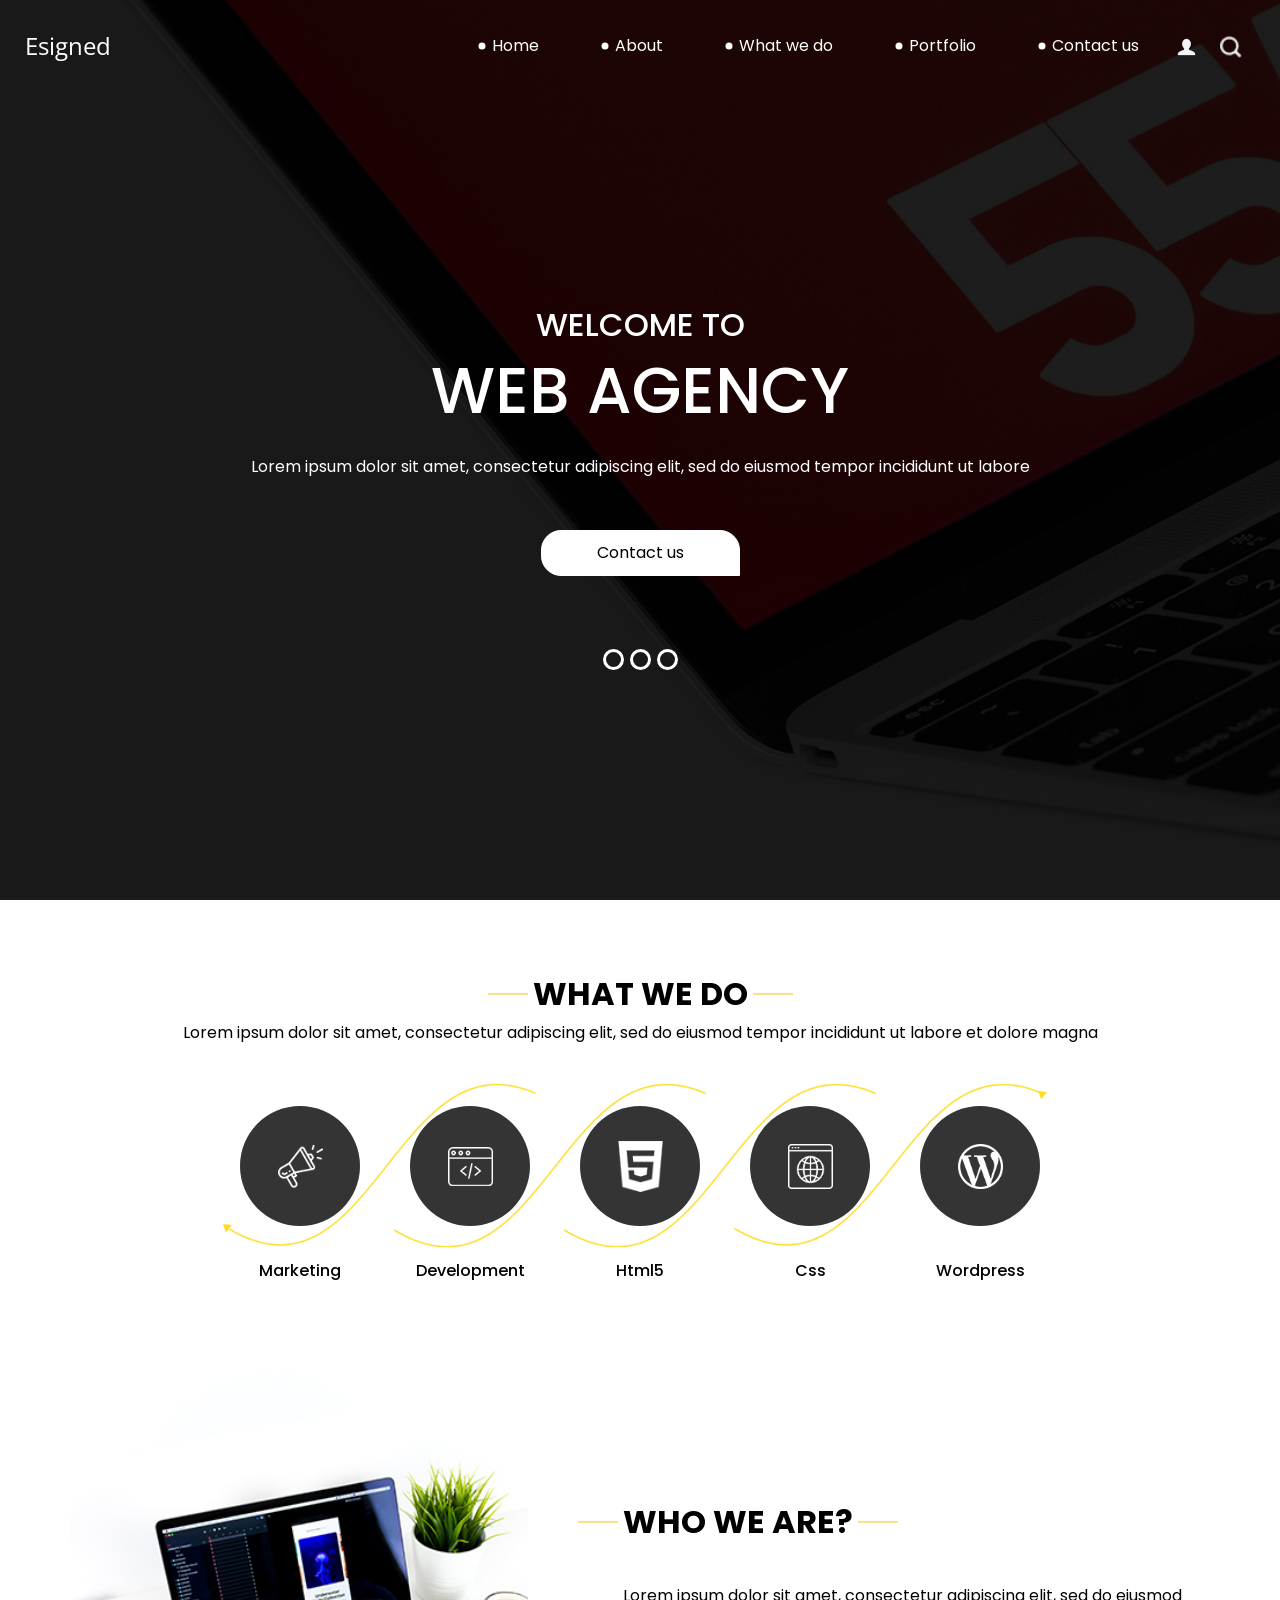
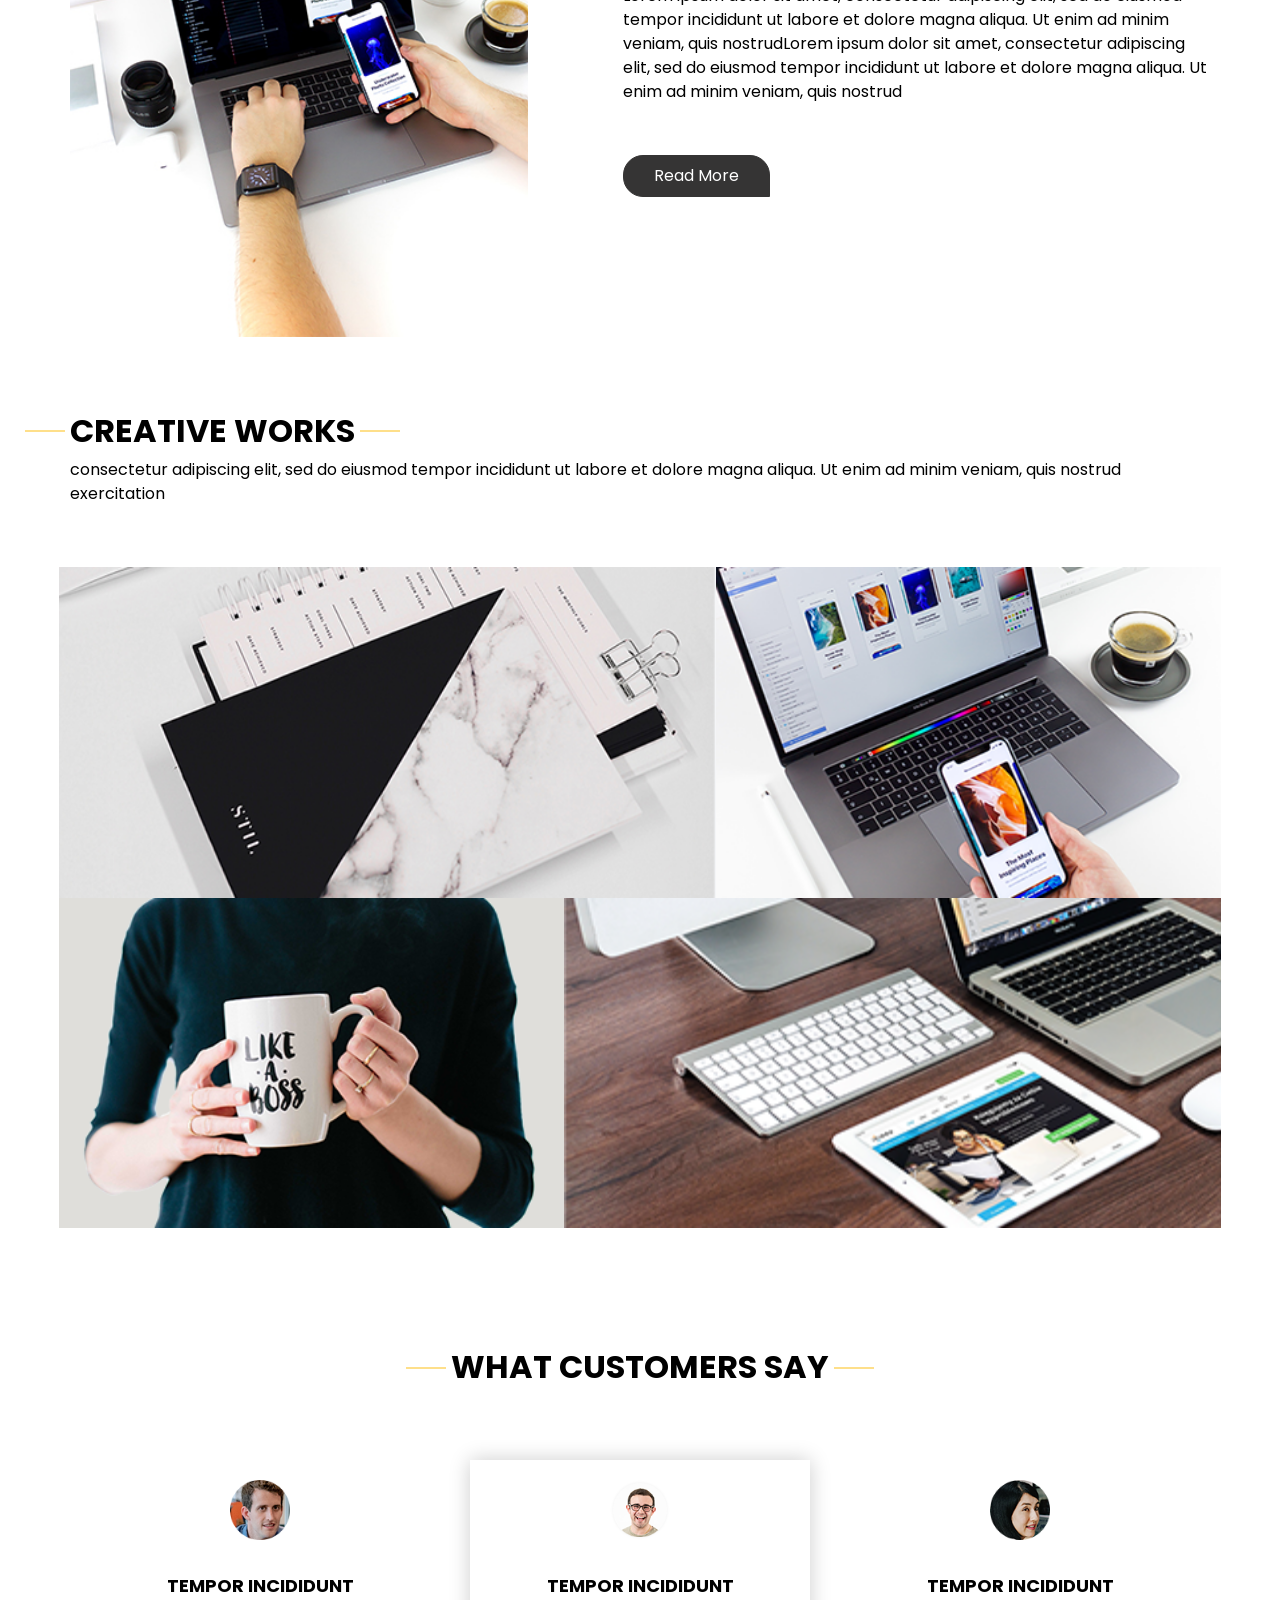
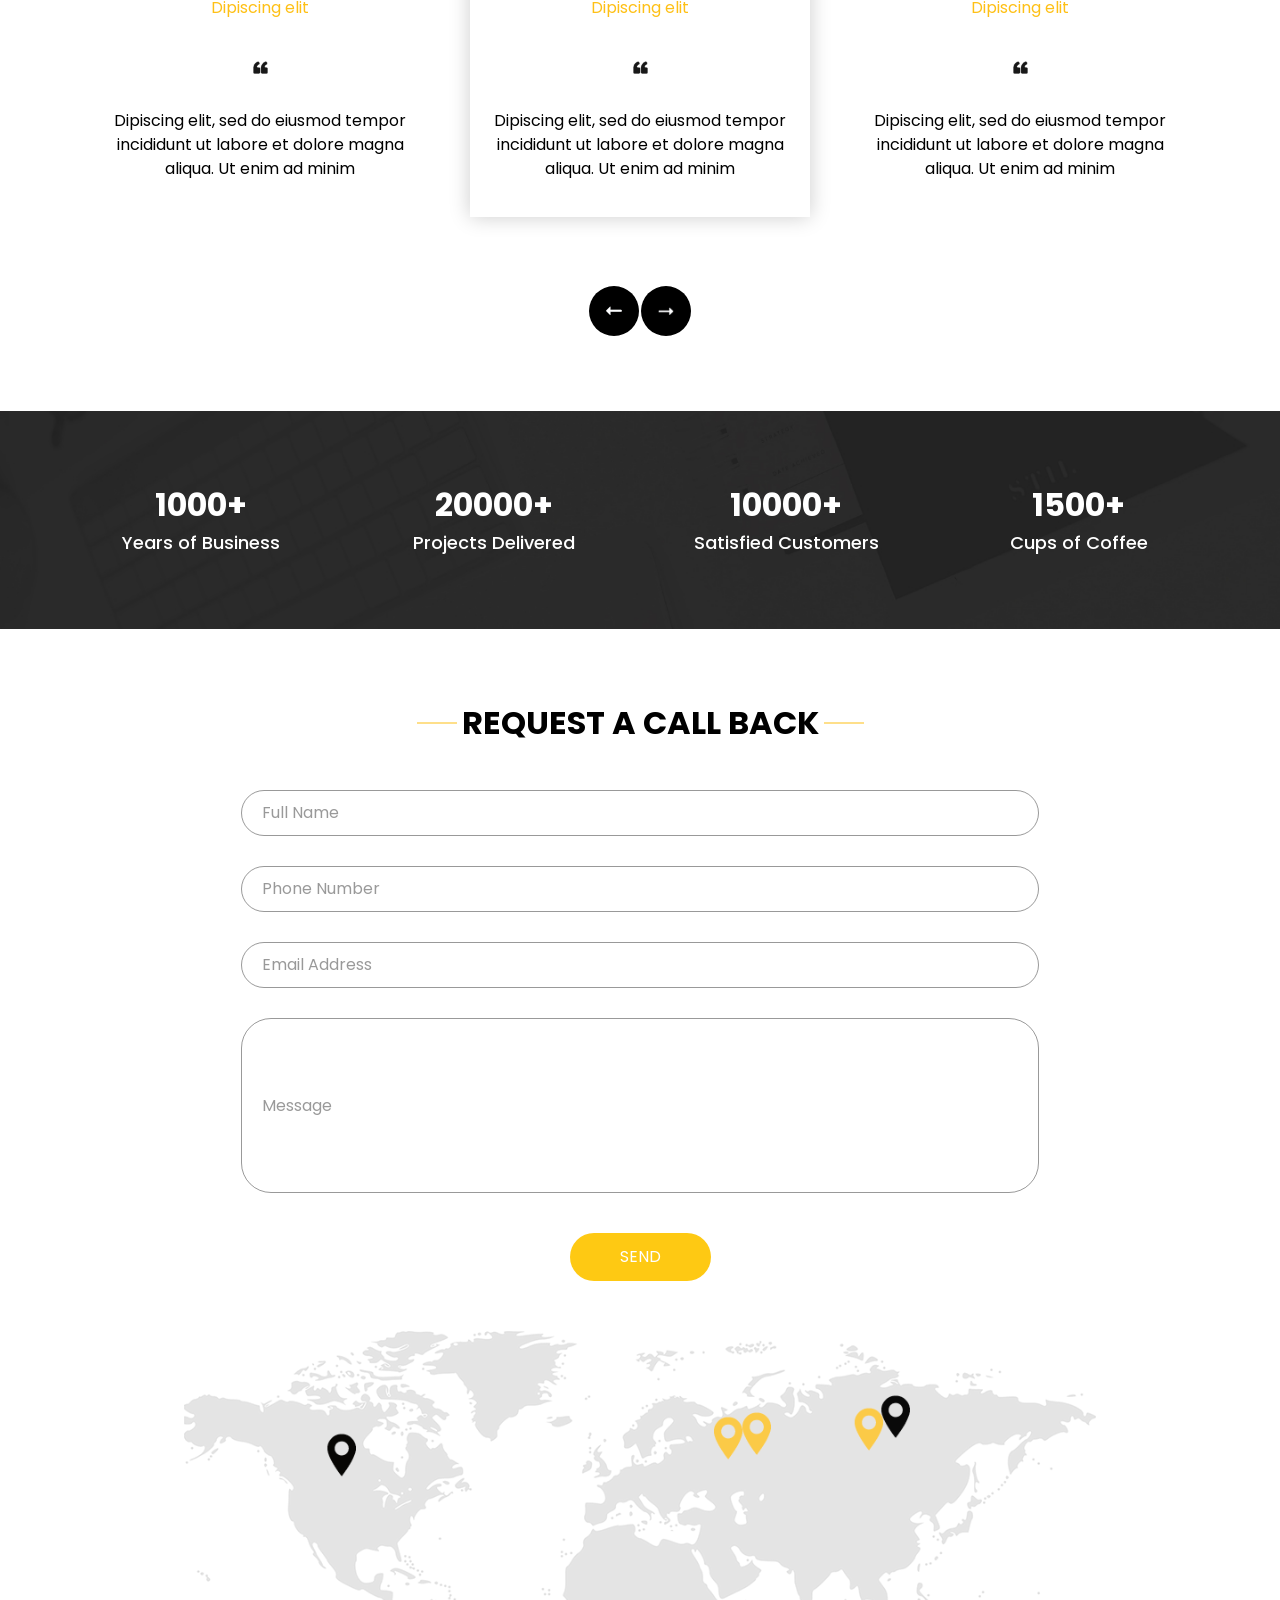
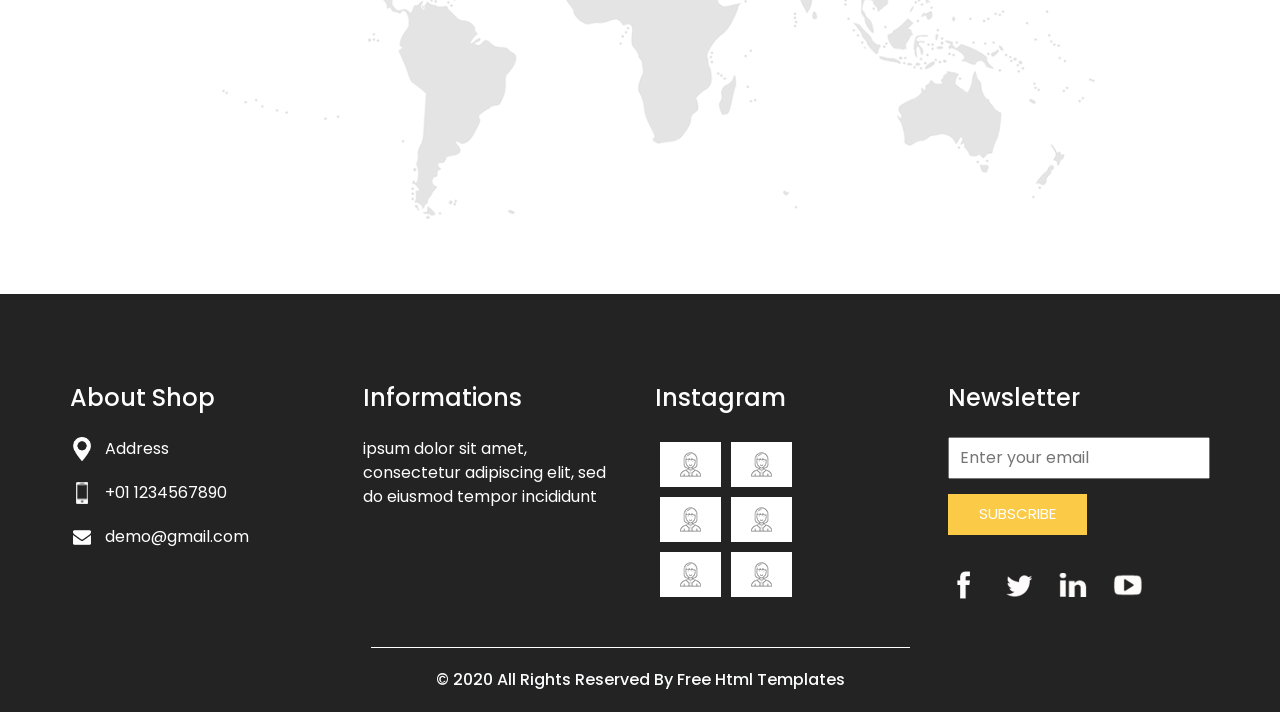
==== index.html @ 93eaf8ff "first commit" ====
<!DOCTYPE html>
<html>

<head>
  <!-- Basic -->
  <meta charset="utf-8" />
  <meta http-equiv="X-UA-Compatible" content="IE=edge" />
  <!-- Mobile Metas -->
  <meta name="viewport" content="width=device-width, initial-scale=1, shrink-to-fit=no" />
  <!-- Site Metas -->
  <meta name="keywords" content="" />
  <meta name="description" content="" />
  <meta name="author" content="" />

  <title>Esigned</title>

  <!-- slider stylesheet -->
  <!-- slider stylesheet -->
  <link rel="stylesheet" type="text/css" href="https://cdnjs.cloudflare.com/ajax/libs/OwlCarousel2/2.3.4/assets/owl.carousel.min.css" />

  <!-- bootstrap core css -->
  <link rel="stylesheet" type="text/css" href="css/bootstrap.css" />

  <!-- fonts style -->
  <link href="https://fonts.googleapis.com/css?family=Open+Sans:400,700|Poppins:400,700&display=swap" rel="stylesheet">
  <!-- Custom styles for this template -->
  <link href="css/style.css" rel="stylesheet" />
  <!-- responsive style -->
  <link href="css/responsive.css" rel="stylesheet" />
</head>

<body>
  <div class="hero_area">
    <!-- header section strats -->
    <header class="header_section">
      <div class="container-fluid">
        <nav class="navbar navbar-expand-lg custom_nav-container pt-3">
          <a class="navbar-brand" href="index.html">
            <span>
              Esigned
            </span>
          </a>
          <button class="navbar-toggler" type="button" data-toggle="collapse" data-target="#navbarSupportedContent" aria-controls="navbarSupportedContent" aria-expanded="false" aria-label="Toggle navigation">
            <span class="navbar-toggler-icon"></span>
          </button>

          <div class="collapse navbar-collapse" id="navbarSupportedContent">
            <div class="d-flex ml-auto flex-column flex-lg-row align-items-center">
              <ul class="navbar-nav  ">
                <li class="nav-item active">
                  <a class="nav-link" href="index.html">Home <span class="sr-only">(current)</span></a>
                </li>
                <li class="nav-item">
                  <a class="nav-link" href="about.html"> About </a>
                </li>
                <li class="nav-item">
                  <a class="nav-link" href="do.html"> What we do </a>
                </li>
                <li class="nav-item">
                  <a class="nav-link" href="portfolio.html"> Portfolio </a>
                </li>
                <li class="nav-item">
                  <a class="nav-link" href="contact.html">Contact us</a>
                </li>
              </ul>
              <div class="user_option">
                <a href="">
                  <img src="images/user.png" alt="">
                </a>
                <form class="form-inline my-2 my-lg-0 ml-0 ml-lg-4 mb-3 mb-lg-0">
                  <button class="btn  my-2 my-sm-0 nav_search-btn" type="submit"></button>
                </form>
              </div>
            </div>
          </div>
        </nav>
      </div>
    </header>
    <!-- end header section -->
    <!-- slider section -->
    <section class=" slider_section position-relative">
      <div class="container">
        <div id="carouselExampleIndicators" class="carousel slide" data-ride="carousel">
          <ol class="carousel-indicators">
            <li data-target="#carouselExampleIndicators" data-slide-to="0" class="active"></li>
            <li data-target="#carouselExampleIndicators" data-slide-to="1"></li>
            <li data-target="#carouselExampleIndicators" data-slide-to="2"></li>
          </ol>
          <div class="carousel-inner">
            <div class="carousel-item active">
              <div class="row">
                <div class="col">
                  <div class="detail-box">
                    <div>
                      <h2>
                        welcome to

                      </h2>
                      <h1>
                        web agency
                      </h1>
                      <p>
                        Lorem ipsum dolor sit amet, consectetur adipiscing elit, sed do eiusmod tempor incididunt ut
                        labore
                      </p>
                      <div class="">
                        <a href="">
                          Contact us
                        </a>
                      </div>
                    </div>
                  </div>
                </div>
              </div>
            </div>
            <div class="carousel-item">
              <div class="row">
                <div class="col">
                  <div class="detail-box">
                    <div>
                      <h2>
                        welcome to

                      </h2>
                      <h1>
                        web agency
                      </h1>
                      <p>
                        Lorem ipsum dolor sit amet, consectetur adipiscing elit, sed do eiusmod tempor incididunt ut
                        labore
                      </p>
                      <div class="">
                        <a href="">
                          Contact us
                        </a>
                      </div>
                    </div>
                  </div>
                </div>
              </div>
            </div>
            <div class="carousel-item">
              <div class="row">
                <div class="col">
                  <div class="detail-box">
                    <div>
                      <h2>
                        welcome to

                      </h2>
                      <h1>
                        web agency
                      </h1>
                      <p>
                        Lorem ipsum dolor sit amet, consectetur adipiscing elit, sed do eiusmod tempor incididunt ut
                        labore
                      </p>
                      <div class="">
                        <a href="">
                          Contact us
                        </a>
                      </div>
                    </div>
                  </div>
                </div>
              </div>
            </div>
          </div>
        </div>

      </div>
    </section>
    <!-- end slider section -->
  </div>

  <!-- do section -->

  <section class="do_section layout_padding">
    <div class="container">
      <div class="heading_container">
        <h2>
          What we do
        </h2>
        <p>
          Lorem ipsum dolor sit amet, consectetur adipiscing elit, sed do eiusmod tempor incididunt ut labore et dolore
          magna
        </p>
      </div>
      <div class="do_container">
        <div class="box arrow-start arrow_bg">
          <div class="img-box">
            <img src="images/d-1.png" alt="">
          </div>
          <div class="detail-box">
            <h6>
              Marketing
            </h6>
          </div>
        </div>
        <div class="box arrow-middle arrow_bg">
          <div class="img-box">
            <img src="images/d-2.png" alt="">
          </div>
          <div class="detail-box">
            <h6>
              Development
            </h6>
          </div>
        </div>
        <div class="box arrow-middle arrow_bg">
          <div class="img-box">
            <img src="images/d-3.png" alt="">
          </div>
          <div class="detail-box">
            <h6>
              Html5
            </h6>
          </div>
        </div>
        <div class="box arrow-end arrow_bg">
          <div class="img-box">
            <img src="images/d-4.png" alt="">
          </div>
          <div class="detail-box">
            <h6>
              Css
            </h6>
          </div>
        </div>
        <div class="box ">
          <div class="img-box">
            <img src="images/d-5.png" alt="">
          </div>
          <div class="detail-box">
            <h6>
              Wordpress
            </h6>
          </div>
        </div>
      </div>
    </div>
  </section>

  <!-- end do section -->

  <!-- who section -->

  <section class="who_section ">
    <div class="container">
      <div class="row">
        <div class="col-md-5">
          <div class="img-box">
            <img src="images/who-img.jpg" alt="">
          </div>
        </div>
        <div class="col-md-7">
          <div class="detail-box">
            <div class="heading_container">
              <h2>
                WHO WE ARE?
              </h2>
            </div>
            <p>
              Lorem ipsum dolor sit amet, consectetur adipiscing elit, sed do eiusmod tempor incididunt ut labore et
              dolore magna aliqua. Ut enim ad minim veniam, quis nostrudLorem ipsum dolor sit amet, consectetur
              adipiscing elit, sed do eiusmod tempor incididunt ut labore et dolore magna aliqua. Ut enim ad minim
              veniam, quis nostrud
            </p>
            <div>
              <a href="">
                Read More
              </a>
            </div>
          </div>
        </div>
      </div>
    </div>
  </section>

  <!-- end who section -->


  <!-- work section -->
  <section class="work_section layout_padding">
    <div class="container">
      <div class="heading_container">
        <h2>
          CREATIVE WORKS
        </h2>
        <p>
          consectetur adipiscing elit, sed do eiusmod tempor incididunt ut labore et dolore magna aliqua. Ut enim ad
          minim veniam, quis nostrud exercitation
        </p>
      </div>
      <div class="work_container layout_padding2">
        <div class="box b-1">
          <img src="images/w-1.png" alt="">
        </div>
        <div class="box b-2">
          <img src="images/w-2.png" alt="">

        </div>
        <div class="box b-3">
          <img src="images/w-3.png" alt="">

        </div>
        <div class="box b-4">
          <img src="images/w-4.png" alt="">

        </div>
      </div>
    </div>
  </section>

  <!-- end work section -->

  <!-- client section -->
  <section class="client_section">
    <div class="container">
      <div class="heading_container">
        <h2>
          WHAT CUSTOMERS SAY
        </h2>
      </div>
      <div class="carousel-wrap ">
        <div class="owl-carousel">
          <div class="item">
            <div class="box">
              <div class="img-box">
                <img src="images/c-1.png" alt="">
              </div>
              <div class="detail-box">
                <h5>
                  Tempor incididunt <br>
                  <span>
                    Dipiscing elit
                  </span>
                </h5>
                <img src="images/quote.png" alt="">
                <p>
                  Dipiscing elit, sed do eiusmod tempor incididunt ut labore et dolore magna aliqua. Ut enim ad minim
                </p>
              </div>
            </div>
          </div>
          <div class="item">
            <div class="box">
              <div class="img-box">
                <img src="images/c-2.png" alt="">
              </div>
              <div class="detail-box">
                <h5>
                  Tempor incididunt <br>
                  <span>
                    Dipiscing elit
                  </span>
                </h5>
                <img src="images/quote.png" alt="">
                <p>
                  Dipiscing elit, sed do eiusmod tempor incididunt ut labore et dolore magna aliqua. Ut enim ad minim
                </p>
              </div>
            </div>
          </div>
          <div class="item">
            <div class="box">
              <div class="img-box">
                <img src="images/c-3.png" alt="">
              </div>
              <div class="detail-box">
                <h5>
                  Tempor incididunt <br>
                  <span>
                    Dipiscing elit
                  </span>
                </h5>
                <img src="images/quote.png" alt="">
                <p>
                  Dipiscing elit, sed do eiusmod tempor incididunt ut labore et dolore magna aliqua. Ut enim ad minim
                </p>
              </div>
            </div>
          </div>
        </div>
      </div>
    </div>
  </section>

  <!-- end client section -->

  <!-- target section -->
  <section class="target_section layout_padding2">
    <div class="container">
      <div class="row">
        <div class="col-md-3 col-sm-6">
          <div class="detail-box">
            <h2>
              1000+
            </h2>
            <h5>
              Years of Business
            </h5>
          </div>
        </div>
        <div class="col-md-3 col-sm-6">
          <div class="detail-box">
            <h2>
              20000+
            </h2>
            <h5>
              Projects Delivered
            </h5>
          </div>
        </div>
        <div class="col-md-3 col-sm-6">
          <div class="detail-box">
            <h2>
              10000+
            </h2>
            <h5>
              Satisfied Customers
            </h5>
          </div>
        </div>
        <div class="col-md-3 col-sm-6">
          <div class="detail-box">
            <h2>
              1500+
            </h2>
            <h5>
              Cups of Coffee
            </h5>
          </div>
        </div>
      </div>
    </div>
  </section>

  <!-- end target section -->


  <!-- contact section -->

  <section class="contact_section layout_padding">
    <div class="container">

      <div class="heading_container">
        <h2>
          Request A Call Back
        </h2>
      </div>
      <div class="">
        <div class="">
          <div class="row">
            <div class="col-md-9 mx-auto">
              <div class="contact-form">
                <form action="">
                  <div>
                    <input type="text" placeholder="Full Name ">
                  </div>
                  <div>
                    <input type="text" placeholder="Phone Number">
                  </div>
                  <div>
                    <input type="email" placeholder="Email Address">
                  </div>
                  <div>
                    <input type="text" placeholder="Message" class="input_message">
                  </div>
                  <div class="d-flex justify-content-center">
                    <button type="submit" class="btn_on-hover">
                      Send
                    </button>
                  </div>
                </form>
              </div>
            </div>
          </div>
        </div>
      </div>
      <div class="map_img-box">
        <img src="images/map-img.png" alt="">
      </div>
    </div>
  </section>


  <!-- end contact section -->


  <!-- info section -->
  <section class="info_section ">
    <div class="container">
      <div class="row">
        <div class="col-md-3">
          <div class="info_contact">
            <h5>
              About Shop
            </h5>
            <div>
              <div class="img-box">
                <img src="images/location-white.png" width="18px" alt="">
              </div>
              <p>
                Address
              </p>
            </div>
            <div>
              <div class="img-box">
                <img src="images/telephone-white.png" width="12px" alt="">
              </div>
              <p>
                +01 1234567890
              </p>
            </div>
            <div>
              <div class="img-box">
                <img src="images/envelope-white.png" width="18px" alt="">
              </div>
              <p>
                demo@gmail.com
              </p>
            </div>
          </div>
        </div>
        <div class="col-md-3">
          <div class="info_info">
            <h5>
              Informations
            </h5>
            <p>
              ipsum dolor sit amet, consectetur adipiscing elit, sed do eiusmod tempor incididunt
            </p>
          </div>
        </div>

        <div class="col-md-3">
          <div class="info_insta">
            <h5>
              Instagram
            </h5>
            <div class="insta_container">
              <div>
                <a href="">
                  <div class="insta-box b-1">
                    <img src="images/insta.png" alt="">
                  </div>
                </a>
                <a href="">
                  <div class="insta-box b-2">
                    <img src="images/insta.png" alt="">
                  </div>
                </a>
              </div>

              <div>
                <a href="">
                  <div class="insta-box b-3">
                    <img src="images/insta.png" alt="">
                  </div>
                </a>
                <a href="">
                  <div class="insta-box b-4">
                    <img src="images/insta.png" alt="">
                  </div>
                </a>
              </div>
              <div>
                <a href="">
                  <div class="insta-box b-3">
                    <img src="images/insta.png" alt="">
                  </div>
                </a>
                <a href="">
                  <div class="insta-box b-4">
                    <img src="images/insta.png" alt="">
                  </div>
                </a>
              </div>
            </div>
          </div>
        </div>
        <div class="col-md-3">
          <div class="info_form ">
            <h5>
              Newsletter
            </h5>
            <form action="">
              <input type="email" placeholder="Enter your email">
              <button>
                Subscribe
              </button>
            </form>
            <div class="social_box">
              <a href="">
                <img src="images/fb.png" alt="">
              </a>
              <a href="">
                <img src="images/twitter.png" alt="">
              </a>
              <a href="">
                <img src="images/linkedin.png" alt="">
              </a>
              <a href="">
                <img src="images/youtube.png" alt="">
              </a>
            </div>
          </div>
        </div>
      </div>
    </div>
  </section>

  <!-- end info_section -->


  <!-- footer section -->
  <section class="container-fluid footer_section">
    <p>
      &copy; 2020 All Rights Reserved By
      <a href="https://html.design/">Free Html Templates</a>
    </p>
  </section>
  <!-- footer section -->

  <script type="text/javascript" src="js/jquery-3.4.1.min.js"></script>
  <script type="text/javascript" src="js/bootstrap.js"></script>
  <script type="text/javascript" src="https://cdnjs.cloudflare.com/ajax/libs/OwlCarousel2/2.3.4/owl.carousel.min.js">
  </script>
  <!-- owl carousel script 
    -->
  <script type="text/javascript">
    $(".owl-carousel").owlCarousel({
      loop: true,
      margin: 0,
      navText: [],
      center: true,
      autoplay: true,
      autoplayHoverPause: true,
      responsive: {
        0: {
          items: 1
        },
        1000: {
          items: 3
        }
      }
    });
  </script>
  <!-- end owl carousel script -->

</body>

</html>
---- css/style.css ----
body {
  font-family: "Poppins", sans-serif;
  color: #000000;
  background-color: #ffffff;
}

.layout_padding {
  padding: 75px 0;
}

.layout_padding2 {
  padding: 45px 0;
}

.layout_padding2-top {
  padding-top: 45px;
}

.layout_padding2-bottom {
  padding-bottom: 45px;
}

.layout_padding-top {
  padding-top: 75px;
}

.layout_padding-bottom {
  padding-bottom: 75px;
}

.heading_container {
  display: -webkit-box;
  display: -ms-flexbox;
  display: flex;
  -webkit-box-orient: vertical;
  -webkit-box-direction: normal;
      -ms-flex-direction: column;
          flex-direction: column;
  -webkit-box-align: start;
      -ms-flex-align: start;
          align-items: flex-start;
}

.heading_container h2 {
  font-weight: bold;
  text-transform: uppercase;
  position: relative;
}

.heading_container h2::before, .heading_container h2::after {
  content: "";
  position: absolute;
  top: 50%;
  width: 40px;
  height: 1px;
  background-color: #fec016;
}

.heading_container h2::before {
  left: -5px;
  -webkit-transform: translate(-100%, -50%);
          transform: translate(-100%, -50%);
}

.heading_container h2::after {
  right: -5px;
  -webkit-transform: translate(100%, -50%);
          transform: translate(100%, -50%);
}

/*header section*/
.hero_area {
  height: 100vh;
  background-color: #b5caee;
  background-image: url(../images/hero-bg.jpg);
  background-size: cover;
}

.sub_page .hero_area {
  height: auto;
}

.sub_page .who_section.layout_padding {
  padding-top: 0;
}

.hero_area.sub_pages {
  height: auto;
}

.header_section .container-fluid {
  padding-right: 25px;
  padding-left: 25px;
}

.header_section .nav_container {
  margin: 0 auto;
}

.custom_nav-container.navbar-expand-lg .navbar-nav .nav-link {
  margin: 10px 30px;
  color: #ffffff;
  text-align: center;
  position: relative;
}

.custom_nav-container.navbar-expand-lg .navbar-nav .nav-link::before {
  content: "";
  position: absolute;
  top: 50%;
  left: -2px;
  -webkit-transform: translate(-50%, -50%);
          transform: translate(-50%, -50%);
  width: 7px;
  height: 7px;
  border-radius: 100%;
  background-color: #ffffff;
}

a,
a:hover,
a:focus {
  text-decoration: none;
}

a:hover,
a:focus {
  color: initial;
}

.btn,
.btn:focus {
  outline: none !important;
  -webkit-box-shadow: none;
          box-shadow: none;
}

.user_option {
  display: -webkit-box;
  display: -ms-flexbox;
  display: flex;
  -webkit-box-align: center;
      -ms-flex-align: center;
          align-items: center;
}

.custom_nav-container .nav_search-btn {
  background-image: url(../images/search-icon.png);
  background-size: 22px;
  background-repeat: no-repeat;
  background-position-y: 7px;
  width: 35px;
  height: 35px;
  padding: 0;
  border: none;
}

.navbar-brand {
  display: -webkit-box;
  display: -ms-flexbox;
  display: flex;
  -webkit-box-align: center;
      -ms-flex-align: center;
          align-items: center;
  font-family: 'Open Sans', sans-serif;
}

.navbar-brand span {
  font-size: 24px;
  color: #ffffff;
}

.custom_nav-container {
  z-index: 99999;
  padding: 15px 0;
}

.custom_nav-container .navbar-toggler {
  outline: none;
}

.custom_nav-container .navbar-toggler .navbar-toggler-icon {
  background-image: url(../images/menu.png);
  background-size: 55px;
}

/*end header section*/
.slider_section {
  height: 90%;
  display: -webkit-box;
  display: -ms-flexbox;
  display: flex;
  -webkit-box-align: center;
      -ms-flex-align: center;
          align-items: center;
  color: #ffffff;
}

.slider_section .detail-box {
  text-align: center;
  margin-bottom: 110px;
}

.slider_section .detail-box h1 {
  font-size: 4rem;
  text-transform: uppercase;
}

.slider_section .detail-box h2 {
  text-transform: uppercase;
}

.slider_section .detail-box p {
  margin-top: 25px;
}

.slider_section .detail-box a {
  display: inline-block;
  padding: 10px 55px;
  background-color: #ffffff;
  border: 1px solid #ffffff;
  color: #000000;
  border-radius: 20px 20px 0 20px;
  margin-top: 35px;
}

.slider_section .detail-box a:hover {
  background-color: transparent;
  color: #ffffff;
}

.slider_section #carouselExampleIndicators {
  bottom: 0;
}

.slider_section #carouselExampleIndicators li {
  width: 15px;
  height: 15px;
  background-color: transparent;
  border: 3px solid #ffffff;
  border-radius: 100%;
  opacity: 1;
}

.do_section .heading_container {
  -webkit-box-align: center;
      -ms-flex-align: center;
          align-items: center;
  text-align: center;
}

.do_section .do_container {
  display: -webkit-box;
  display: -ms-flexbox;
  display: flex;
  -ms-flex-wrap: wrap;
      flex-wrap: wrap;
  -webkit-box-pack: center;
      -ms-flex-pack: center;
          justify-content: center;
  padding-top: 10px;
}

.do_section .do_container .box {
  text-align: center;
  position: relative;
  z-index: 5;
  margin: 35px 25px 0 25px;
}

.do_section .do_container .box .img-box {
  width: 120px;
  height: 120px;
  display: -webkit-box;
  display: -ms-flexbox;
  display: flex;
  -webkit-box-pack: center;
      -ms-flex-pack: center;
          justify-content: center;
  -webkit-box-align: center;
      -ms-flex-align: center;
          align-items: center;
  background-color: #353434;
  border-radius: 100%;
}

.do_section .do_container .box .img-box img {
  width: 45px;
}

.do_section .do_container .box .detail-box {
  margin-top: 35px;
}

.do_section .do_container .box:hover .img-box {
  background-color: #fec016;
}

.do_section .do_container .arrow_bg::before {
  content: "";
  position: absolute;
  top: -23px;
  left: -17px;
  width: 262%;
  height: 90%;
  z-index: 3;
  background-size: cover;
}

.do_section .do_container .arrow-start::before {
  background-image: url(../images/arrow-start.png);
}

.do_section .do_container .arrow-middle::before {
  background-image: url(../images/arrow-middle.png);
}

.do_section .do_container .arrow-end::before {
  background-image: url(../images/arrow-end.png);
}

.who_section .row {
  -webkit-box-align: center;
      -ms-flex-align: center;
          align-items: center;
}

.who_section .img-box img {
  width: 100%;
}

.who_section .detail-box {
  margin-left: 65px;
}

.who_section .detail-box p {
  margin-top: 35px;
}

.who_section .detail-box a {
  display: inline-block;
  padding: 8px 30px;
  background-color: #353434;
  border: 1px solid #353434;
  color: #ffffff;
  border-radius: 20px 20px 0 20px;
  margin-top: 35px;
}

.who_section .detail-box a:hover {
  background-color: transparent;
  color: #353434;
}

.work_section .work_container {
  display: -webkit-box;
  display: -ms-flexbox;
  display: flex;
  -ms-flex-wrap: wrap;
      flex-wrap: wrap;
  margin: 0 -1%;
}

.work_section .work_container .box {
  min-width: 300px;
  display: -webkit-box;
  display: -ms-flexbox;
  display: flex;
  -webkit-box-align: stretch;
      -ms-flex-align: stretch;
          align-items: stretch;
}

.work_section .work_container .box img {
  width: 100%;
}

.work_section .work_container .box.b-2, .work_section .work_container .box.b-3 {
  width: 43.5%;
}

.work_section .work_container .box.b-1, .work_section .work_container .box.b-4 {
  width: 56.5%;
}

.client_section {
  padding-bottom: 150px;
}

.client_section .heading_container {
  -webkit-box-align: center;
      -ms-flex-align: center;
          align-items: center;
  margin-bottom: 45px;
}

.client_section .box {
  padding: 20px;
  display: -webkit-box;
  display: -ms-flexbox;
  display: flex;
  -webkit-box-orient: vertical;
  -webkit-box-direction: normal;
      -ms-flex-direction: column;
          flex-direction: column;
  -webkit-box-align: center;
      -ms-flex-align: center;
          align-items: center;
  text-align: center;
  margin: 20px;
}

.client_section .box .img-box {
  width: 60px;
}

.client_section .box .img-box img {
  width: 100%;
}

.client_section .box .detail-box {
  margin-top: 35px;
  display: -webkit-box;
  display: -ms-flexbox;
  display: flex;
  -webkit-box-orient: vertical;
  -webkit-box-direction: normal;
      -ms-flex-direction: column;
          flex-direction: column;
  -webkit-box-align: center;
      -ms-flex-align: center;
          align-items: center;
}

.client_section .box .detail-box h5 {
  text-transform: uppercase;
  font-weight: bold;
  font-size: 18px;
}

.client_section .box .detail-box h5 span {
  text-transform: none;
  font-size: 16px;
  font-weight: normal;
  color: #fec016;
}

.client_section .box .detail-box img {
  width: 15px;
  margin: 35px 0;
}

.client_section .carousel-wrap {
  margin: 0 auto;
  padding: 0;
  position: relative;
}

.client_section .owl-nav > div {
  margin-top: -26px;
  position: absolute;
  top: 50%;
  color: #cdcbcd;
}

.client_section .owl-carousel .owl-nav .owl-prev,
.client_section .owl-carousel .owl-nav .owl-next {
  width: 50px;
  height: 50px;
  background-color: #000000;
  background-size: 16px;
  background-position: center;
  border-radius: 100%;
  background-repeat: no-repeat;
  position: absolute;
  bottom: -75px;
  outline: none;
}

.client_section .owl-carousel .owl-nav .owl-prev:hover,
.client_section .owl-carousel .owl-nav .owl-next:hover {
  background-color: rgba(0, 0, 0, 0.8);
}

.client_section .owl-carousel .owl-nav .owl-prev {
  background-image: url(../images/prev.png);
  left: 50%;
  -webkit-transform: translateX(-102%);
          transform: translateX(-102%);
}

.client_section .owl-carousel .owl-nav .owl-next {
  right: 50%;
  background-image: url(../images/next.png);
  -webkit-transform: translateX(102%);
          transform: translateX(102%);
}

.client_section .owl-carousel .owl-dots.disabled,
.client_section .owl-carousel .owl-nav.disabled {
  display: block;
}

.client_section .owl-item.active.center .box {
  -webkit-box-shadow: 0 0 20px 0 rgba(0, 0, 0, 0.2);
          box-shadow: 0 0 20px 0 rgba(0, 0, 0, 0.2);
}

.target_section {
  background-image: url(../images/target-bg.jpg);
  background-size: cover;
  color: #ffffff;
  text-align: center;
}

.target_section .detail-box {
  margin: 30px 0;
}

.target_section h2 {
  font-weight: bold;
}

.target_section h5 {
  font-size: 18px;
  font-weight: 500;
}

/* contact section */
.contact_section .heading_container {
  -webkit-box-align: center;
      -ms-flex-align: center;
          align-items: center;
}

.contact_section .contact-form {
  padding: 25px;
  border-radius: 20px;
}

.contact_section .contact-form input {
  border: none;
  outline: none;
  background-color: transparent;
  width: 100%;
  margin: 15px 0;
  padding: 10px 20px;
  border: 1px solid rgba(0, 0, 0, 0.4);
  border-radius: 30px;
}

.contact_section .contact-form input.input_message {
  height: 175px;
}

.contact_section .contact-form input::-webkit-input-placeholder {
  color: rgba(0, 0, 0, 0.4);
}

.contact_section .contact-form input:-ms-input-placeholder {
  color: rgba(0, 0, 0, 0.4);
}

.contact_section .contact-form input::-ms-input-placeholder {
  color: rgba(0, 0, 0, 0.4);
}

.contact_section .contact-form input::placeholder {
  color: rgba(0, 0, 0, 0.4);
}

.contact_section .contact-form button {
  border: none;
  outline: none;
  padding: 12px 50px;
  text-transform: uppercase;
  margin-top: 25px;
  background-color: #fec913;
  color: #fff;
  border-radius: 30px;
}

.contact_section .map_img-box {
  width: 80%;
  margin: 25px auto 0 auto;
}

.contact_section .map_img-box img {
  width: 100%;
}

/* end contact section */
.info_section {
  background-color: #232323;
  color: #ffffff;
  padding: 90px 0 45px 0;
}

.info_section h5 {
  margin-bottom: 25px;
  font-size: 24px;
}

.info_section .info_insta .insta_container > div {
  display: -webkit-box;
  display: -ms-flexbox;
  display: flex;
}

.info_section .info_insta .insta_container img {
  width: 100%;
}

.info_section .info_insta .insta_container .insta-box {
  margin: 5px;
  display: -webkit-box;
  display: -ms-flexbox;
  display: flex;
  -webkit-box-align: stretch;
      -ms-flex-align: stretch;
          align-items: stretch;
  background-color: #ffffff;
  padding: 10px 20px;
}

.info_section .info_contact .img-box {
  width: 35px;
  display: -webkit-box;
  display: -ms-flexbox;
  display: flex;
  -webkit-box-pack: center;
      -ms-flex-pack: center;
          justify-content: center;
}

.info_section .info_contact p {
  margin: 0;
}

.info_section .info_contact > div {
  display: -webkit-box;
  display: -ms-flexbox;
  display: flex;
  -webkit-box-align: center;
      -ms-flex-align: center;
          align-items: center;
  margin: 20px 0;
}

.info_section .info_contact > div img {
  height: auto;
  margin-right: 12px;
}

.info_section .info_form form input {
  outline: none;
  width: 100%;
  padding: 7px 10px;
}

.info_section .info_form form button {
  display: inline-block;
  padding: 8px 30px;
  background-color: #fbca47;
  border: 1px solid #fbca47;
  color: #ffffff;
  margin-top: 15px;
  text-transform: uppercase;
  font-size: 15px;
}

.info_section .info_form form button:hover {
  background-color: transparent;
  color: #fbca47;
}

.info_section .info_form .social_box {
  margin-top: 35px;
  width: 100%;
  display: -webkit-box;
  display: -ms-flexbox;
  display: flex;
}

.info_section .info_form .social_box a {
  margin-right: 25px;
}

/* footer section*/
.footer_section {
  background-color: #232323;
  font-weight: 500;
  display: -webkit-box;
  display: -ms-flexbox;
  display: flex;
  -webkit-box-pack: center;
      -ms-flex-pack: center;
          justify-content: center;
}

.footer_section p {
  padding: 20px 65px;
  color: #fbfcfd;
  margin: 0 auto;
  text-align: center;
  border-top: 1px solid #ffffff;
}

.footer_section a {
  color: #fbfcfd;
}

/* end footer section*/
/*# sourceMappingURL=style.css.map */
---- css/responsive.css ----
@media (max-width: 1120px) {
    .hero_area {
        height: auto;
    }

    .slider_section {
        padding: 50px 0;
    }

}

@media (max-width: 992px) {
    .user_option {
        flex-direction: column;
    }

    .custom_nav-container .nav_search-btn {
        background-position: center;
        margin-top: 10px;
    }

    .user_option a {
        margin-bottom: 10px;
    }

    .custom_nav-container.navbar-expand-lg .navbar-nav .nav-link {
        padding: 0 5px;
    }
}

@media (max-width: 768px) {

    .info_section .col-md-3 {
        text-align: center;
    }

    .info_section .col-md-3:not(:nth-last-child(1)) {
        margin-bottom: 35px;
    }

    .who_section .detail-box {
        margin-left: 15px;
        margin-top: 35px;
    }

    .work_section .work_container .box.b-1,
    .work_section .work_container .box.b-2,
    .work_section .work_container .box.b-3,
    .work_section .work_container .box.b-4 {
        width: 100%;
    }

    .info_section .col-md-3>div {
        display: flex;
        flex-direction: column;
        align-items: center;
    }

    .info_section .info_form .social_box {
        justify-content: center;
    }

    .info_section .info_form .social_box a {
        margin: 0 10px;
    }

    .footer_section p {
        padding: 20px 30px;
    }
}

@media (max-width: 576px) {
    .slider_section .detail-box h1 {
        font-size: 3.5rem;
    }

    .do_section .do_container .arrow_bg::before {
        display: none;
    }
}

@media (max-width: 480px) {}

@media (max-width: 420px) {
    .slider_section .detail-box h2 {
        font-size: 1.5rem;
    }

    .slider_section .detail-box h1 {
        font-size: 3rem;
    }
}

@media (max-width: 360px) {}

@media (min-width: 1200px) {
    .container {
        max-width: 1170px;
    }
}
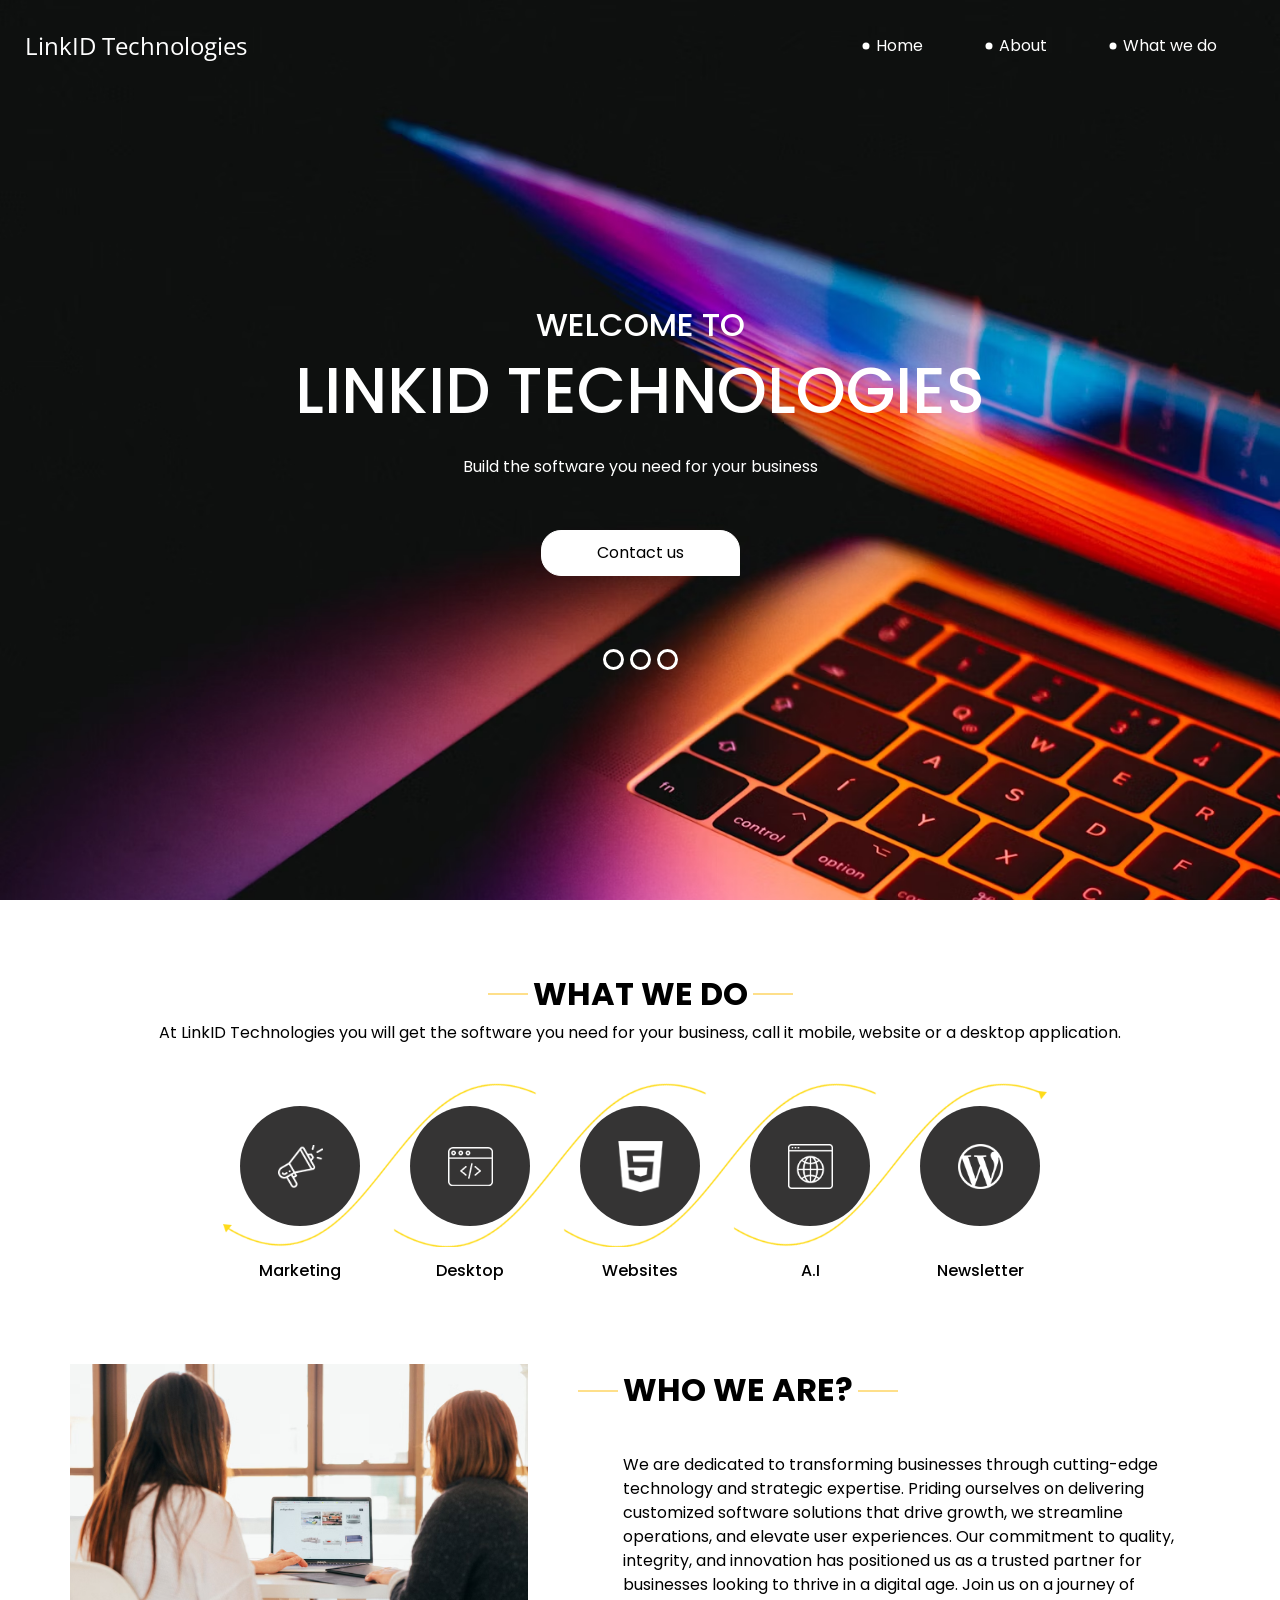
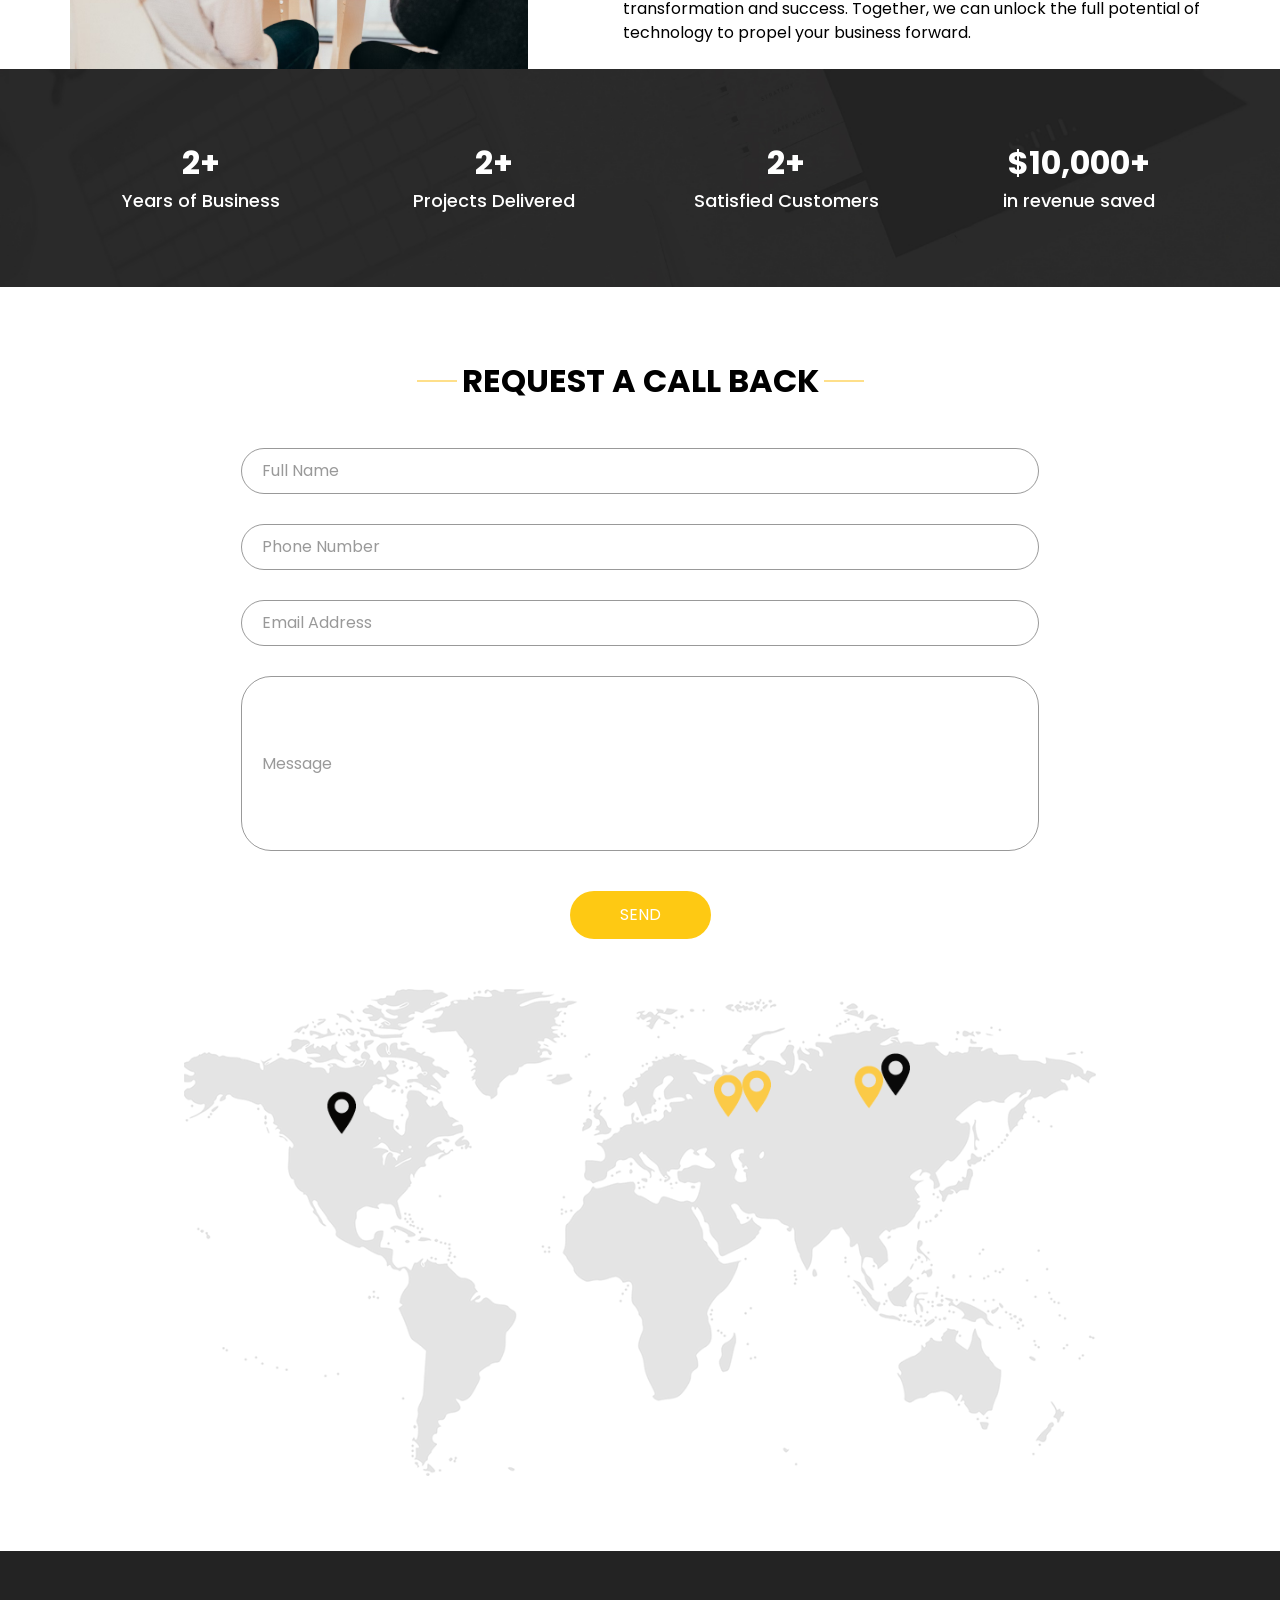
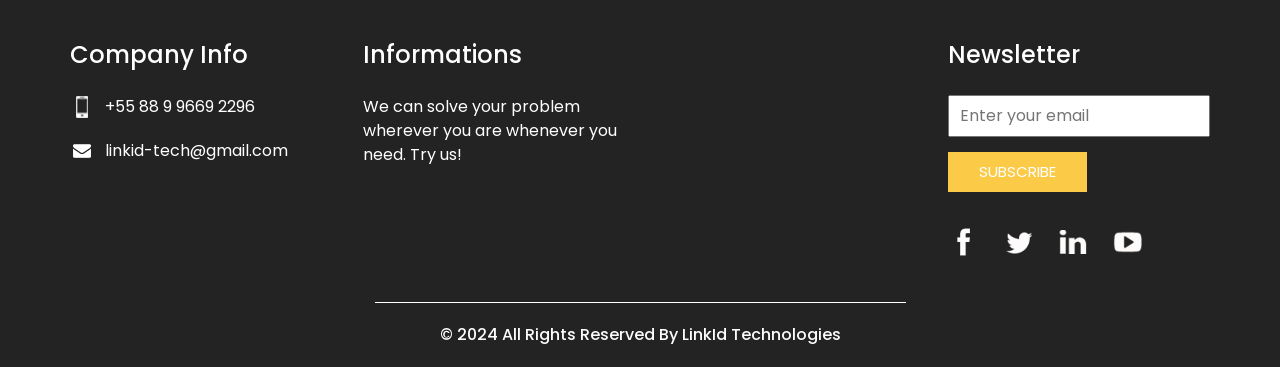
==== commit 36eeb219: "updating visual identity" ====
--- a/index.html
+++ b/index.html
@@ -12,7 +12,7 @@
   <meta name="description" content="" />
   <meta name="author" content="" />
 
-  <title>Esigned</title>
+  <title>LinkID Technologies</title>
 
   <!-- slider stylesheet -->
   <!-- slider stylesheet -->
@@ -37,7 +37,7 @@
         <nav class="navbar navbar-expand-lg custom_nav-container pt-3">
           <a class="navbar-brand" href="index.html">
             <span>
-              Esigned
+              LinkID Technologies
             </span>
           </a>
           <button class="navbar-toggler" type="button" data-toggle="collapse" data-target="#navbarSupportedContent" aria-controls="navbarSupportedContent" aria-expanded="false" aria-label="Toggle navigation">
@@ -51,26 +51,26 @@
                   <a class="nav-link" href="index.html">Home <span class="sr-only">(current)</span></a>
                 </li>
                 <li class="nav-item">
-                  <a class="nav-link" href="about.html"> About </a>
+                  <a class="nav-link" href="#who_section_id"> About </a>
                 </li>
                 <li class="nav-item">
-                  <a class="nav-link" href="do.html"> What we do </a>
+                  <a class="nav-link" href="#do_section_id"> What we do </a>
                 </li>
-                <li class="nav-item">
+                <!-- <li class="nav-item">
                   <a class="nav-link" href="portfolio.html"> Portfolio </a>
-                </li>
-                <li class="nav-item">
+                </li> -->
+                <!-- <li class="nav-item">
                   <a class="nav-link" href="contact.html">Contact us</a>
-                </li>
+                </li> -->
               </ul>
-              <div class="user_option">
+              <!-- <div class="user_option">
                 <a href="">
                   <img src="images/user.png" alt="">
                 </a>
                 <form class="form-inline my-2 my-lg-0 ml-0 ml-lg-4 mb-3 mb-lg-0">
                   <button class="btn  my-2 my-sm-0 nav_search-btn" type="submit"></button>
                 </form>
-              </div>
+              </div> -->
             </div>
           </div>
         </nav>
@@ -93,15 +93,13 @@
                   <div class="detail-box">
                     <div>
                       <h2>
-                        welcome to
-
+                        Welcome to
                       </h2>
                       <h1>
-                        web agency
+                        LinkID Technologies
                       </h1>
                       <p>
-                        Lorem ipsum dolor sit amet, consectetur adipiscing elit, sed do eiusmod tempor incididunt ut
-                        labore
+                        Build the software you need for your business
                       </p>
                       <div class="">
                         <a href="">
@@ -113,58 +111,7 @@
                 </div>
               </div>
             </div>
-            <div class="carousel-item">
-              <div class="row">
-                <div class="col">
-                  <div class="detail-box">
-                    <div>
-                      <h2>
-                        welcome to
-
-                      </h2>
-                      <h1>
-                        web agency
-                      </h1>
-                      <p>
-                        Lorem ipsum dolor sit amet, consectetur adipiscing elit, sed do eiusmod tempor incididunt ut
-                        labore
-                      </p>
-                      <div class="">
-                        <a href="">
-                          Contact us
-                        </a>
-                      </div>
-                    </div>
-                  </div>
-                </div>
-              </div>
-            </div>
-            <div class="carousel-item">
-              <div class="row">
-                <div class="col">
-                  <div class="detail-box">
-                    <div>
-                      <h2>
-                        welcome to
-
-                      </h2>
-                      <h1>
-                        web agency
-                      </h1>
-                      <p>
-                        Lorem ipsum dolor sit amet, consectetur adipiscing elit, sed do eiusmod tempor incididunt ut
-                        labore
-                      </p>
-                      <div class="">
-                        <a href="">
-                          Contact us
-                        </a>
-                      </div>
-                    </div>
-                  </div>
-                </div>
-              </div>
-            </div>
+          <!-- Repeat the carrousel items for more -->
           </div>
         </div>
 
@@ -175,15 +122,14 @@
 
   <!-- do section -->
 
-  <section class="do_section layout_padding">
+  <section id="do_section_id" class="do_section layout_padding">
     <div class="container">
       <div class="heading_container">
         <h2>
           What we do
         </h2>
         <p>
-          Lorem ipsum dolor sit amet, consectetur adipiscing elit, sed do eiusmod tempor incididunt ut labore et dolore
-          magna
+          At LinkID Technologies you will get the software you need for your business, call it mobile, website or a desktop application.
         </p>
       </div>
       <div class="do_container">
@@ -203,7 +149,7 @@
           </div>
           <div class="detail-box">
             <h6>
-              Development
+              Desktop
             </h6>
           </div>
         </div>
@@ -213,7 +159,7 @@
           </div>
           <div class="detail-box">
             <h6>
-              Html5
+              Websites
             </h6>
           </div>
         </div>
@@ -223,17 +169,17 @@
           </div>
           <div class="detail-box">
             <h6>
-              Css
+              A.I
             </h6>
           </div>
         </div>
-        <div class="box ">
+        <div class="box">
           <div class="img-box">
             <img src="images/d-5.png" alt="">
           </div>
           <div class="detail-box">
             <h6>
-              Wordpress
+              Newsletter
             </h6>
           </div>
         </div>
@@ -245,12 +191,12 @@
 
   <!-- who section -->
 
-  <section class="who_section ">
+  <section id="who_section_id" class="who_section ">
     <div class="container">
       <div class="row">
         <div class="col-md-5">
           <div class="img-box">
-            <img src="images/who-img.jpg" alt="">
+            <img src="images/people-looking-at-screen.avif" alt="">
           </div>
         </div>
         <div class="col-md-7">
@@ -261,15 +207,16 @@
               </h2>
             </div>
             <p>
-              Lorem ipsum dolor sit amet, consectetur adipiscing elit, sed do eiusmod tempor incididunt ut labore et
-              dolore magna aliqua. Ut enim ad minim veniam, quis nostrudLorem ipsum dolor sit amet, consectetur
-              adipiscing elit, sed do eiusmod tempor incididunt ut labore et dolore magna aliqua. Ut enim ad minim
-              veniam, quis nostrud
+              We are dedicated to transforming businesses through cutting-edge technology and strategic expertise.
+              Priding ourselves on delivering customized software solutions that drive growth, we streamline operations, and elevate user experiences. 
+              Our commitment to quality, integrity, and innovation has positioned us as a trusted partner for businesses looking to thrive in a digital age.
+              Join us on a journey of transformation and success. 
+              Together, we can unlock the full potential of technology to propel your business forward.
             </p>
             <div>
-              <a href="">
+              <!-- <a href="">
                 Read More
-              </a>
+              </a> -->
             </div>
           </div>
         </div>
@@ -281,7 +228,7 @@
 
 
   <!-- work section -->
-  <section class="work_section layout_padding">
+  <!-- <section class="work_section layout_padding">
     <div class="container">
       <div class="heading_container">
         <h2>
@@ -310,12 +257,12 @@
         </div>
       </div>
     </div>
-  </section>
+  </section> -->
 
   <!-- end work section -->
 
   <!-- client section -->
-  <section class="client_section">
+  <!-- <section class="client_section">
     <div class="container">
       <div class="heading_container">
         <h2>
@@ -384,7 +331,7 @@
         </div>
       </div>
     </div>
-  </section>
+  </section> -->
 
   <!-- end client section -->
 
@@ -395,7 +342,7 @@
         <div class="col-md-3 col-sm-6">
           <div class="detail-box">
             <h2>
-              1000+
+              2+
             </h2>
             <h5>
               Years of Business
@@ -405,7 +352,7 @@
         <div class="col-md-3 col-sm-6">
           <div class="detail-box">
             <h2>
-              20000+
+              2+
             </h2>
             <h5>
               Projects Delivered
@@ -415,7 +362,7 @@
         <div class="col-md-3 col-sm-6">
           <div class="detail-box">
             <h2>
-              10000+
+              2+
             </h2>
             <h5>
               Satisfied Customers
@@ -425,10 +372,10 @@
         <div class="col-md-3 col-sm-6">
           <div class="detail-box">
             <h2>
-              1500+
+              $10,000+
             </h2>
             <h5>
-              Cups of Coffee
+              in revenue saved
             </h5>
           </div>
         </div>
@@ -495,22 +442,22 @@
         <div class="col-md-3">
           <div class="info_contact">
             <h5>
-              About Shop
-            </h5>
-            <div>
+              Company Info
+            </h5>
+            <!-- <div>
               <div class="img-box">
                 <img src="images/location-white.png" width="18px" alt="">
               </div>
               <p>
                 Address
               </p>
-            </div>
+            </div> -->
             <div>
               <div class="img-box">
                 <img src="images/telephone-white.png" width="12px" alt="">
               </div>
               <p>
-                +01 1234567890
+                +55 88 9 9669 2296
               </p>
             </div>
             <div>
@@ -518,7 +465,7 @@
                 <img src="images/envelope-white.png" width="18px" alt="">
               </div>
               <p>
-                demo@gmail.com
+                linkid-tech@gmail.com
               </p>
             </div>
           </div>
@@ -529,13 +476,13 @@
               Informations
             </h5>
             <p>
-              ipsum dolor sit amet, consectetur adipiscing elit, sed do eiusmod tempor incididunt
+              We can solve your problem wherever you are whenever you need. Try us!
             </p>
           </div>
         </div>
 
         <div class="col-md-3">
-          <div class="info_insta">
+          <!-- <div class="info_insta">
             <h5>
               Instagram
             </h5>
@@ -578,7 +525,7 @@
                 </a>
               </div>
             </div>
-          </div>
+          </div> -->
         </div>
         <div class="col-md-3">
           <div class="info_form ">
@@ -617,8 +564,7 @@
   <!-- footer section -->
   <section class="container-fluid footer_section">
     <p>
-      &copy; 2020 All Rights Reserved By
-      <a href="https://html.design/">Free Html Templates</a>
+      &copy; 2024 All Rights Reserved By LinkId Technologies
     </p>
   </section>
   <!-- footer section -->
--- a/css/style.css
+++ b/css/style.css
@@ -72,7 +72,7 @@
 .hero_area {
   height: 100vh;
   background-color: #b5caee;
-  background-image: url(../images/hero-bg.jpg);
+  background-image: url(../images/hero-bg-2.avif);
   background-size: cover;
 }
 
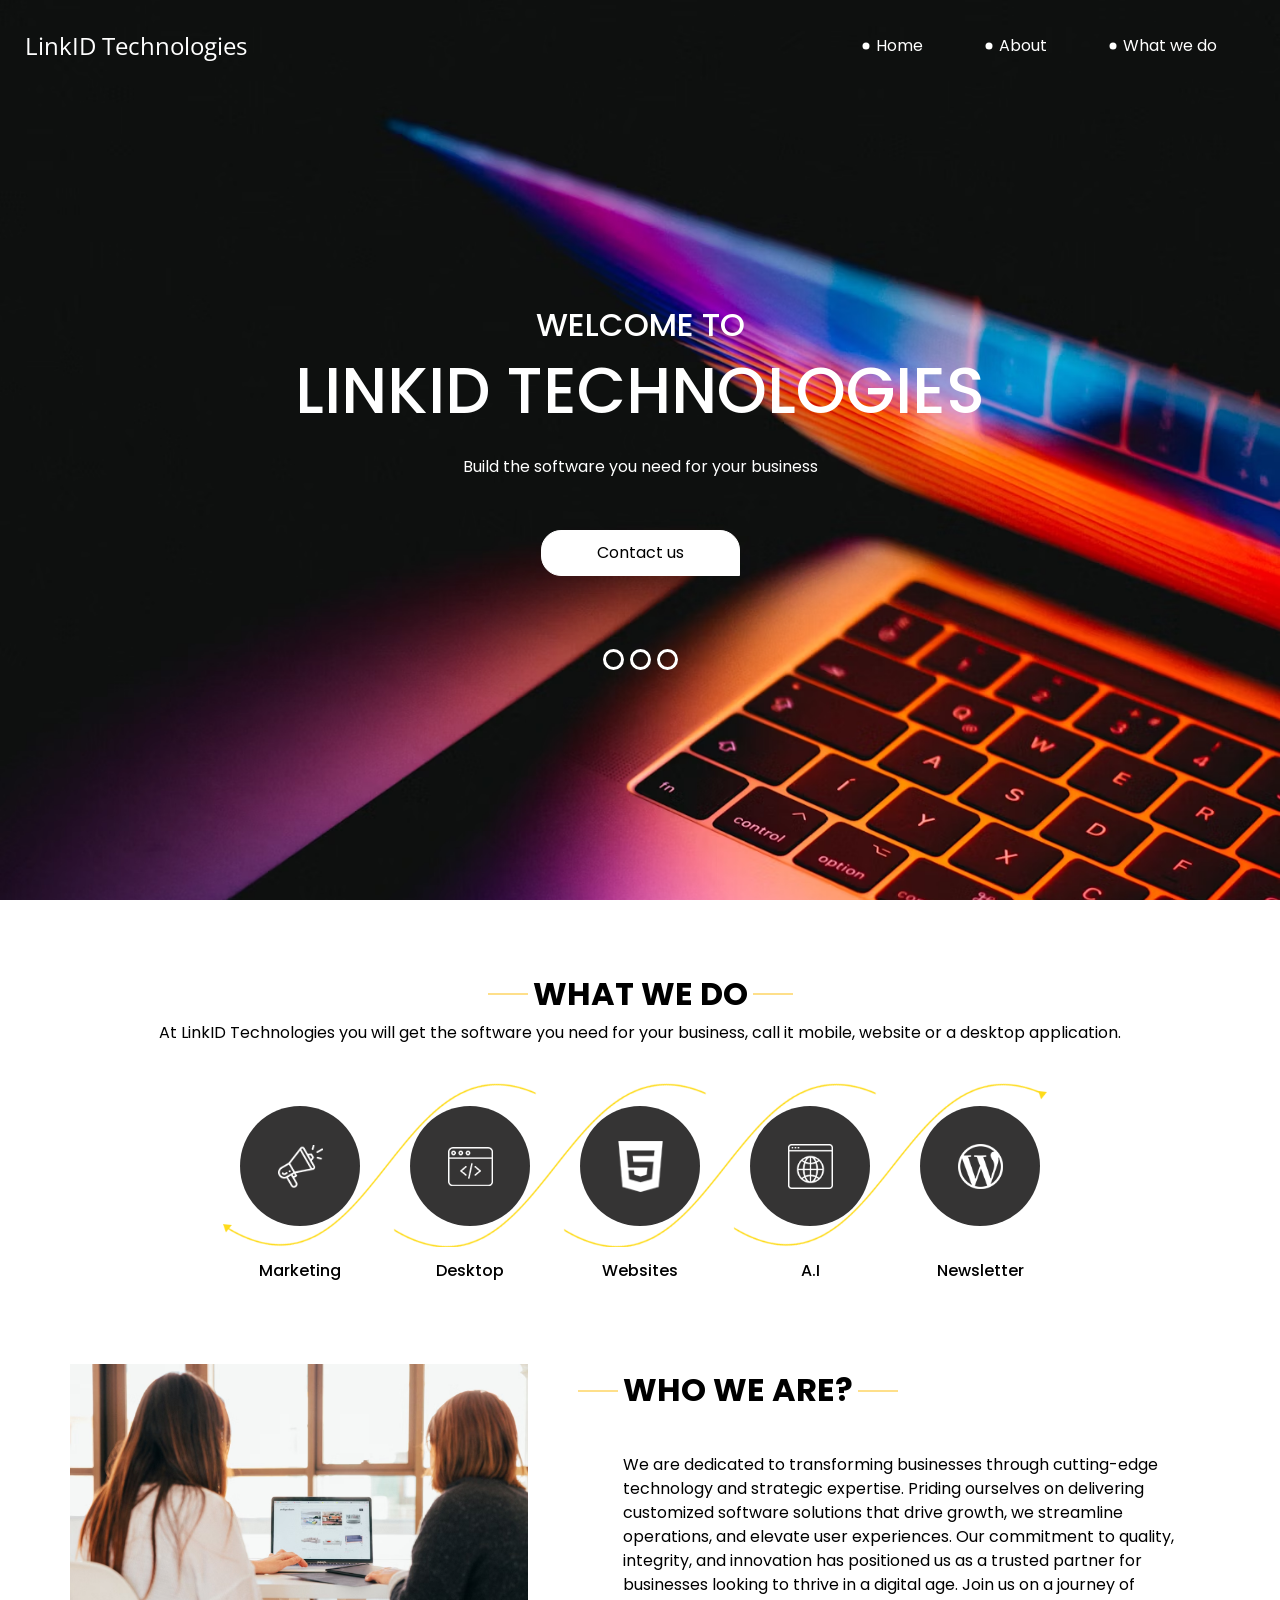
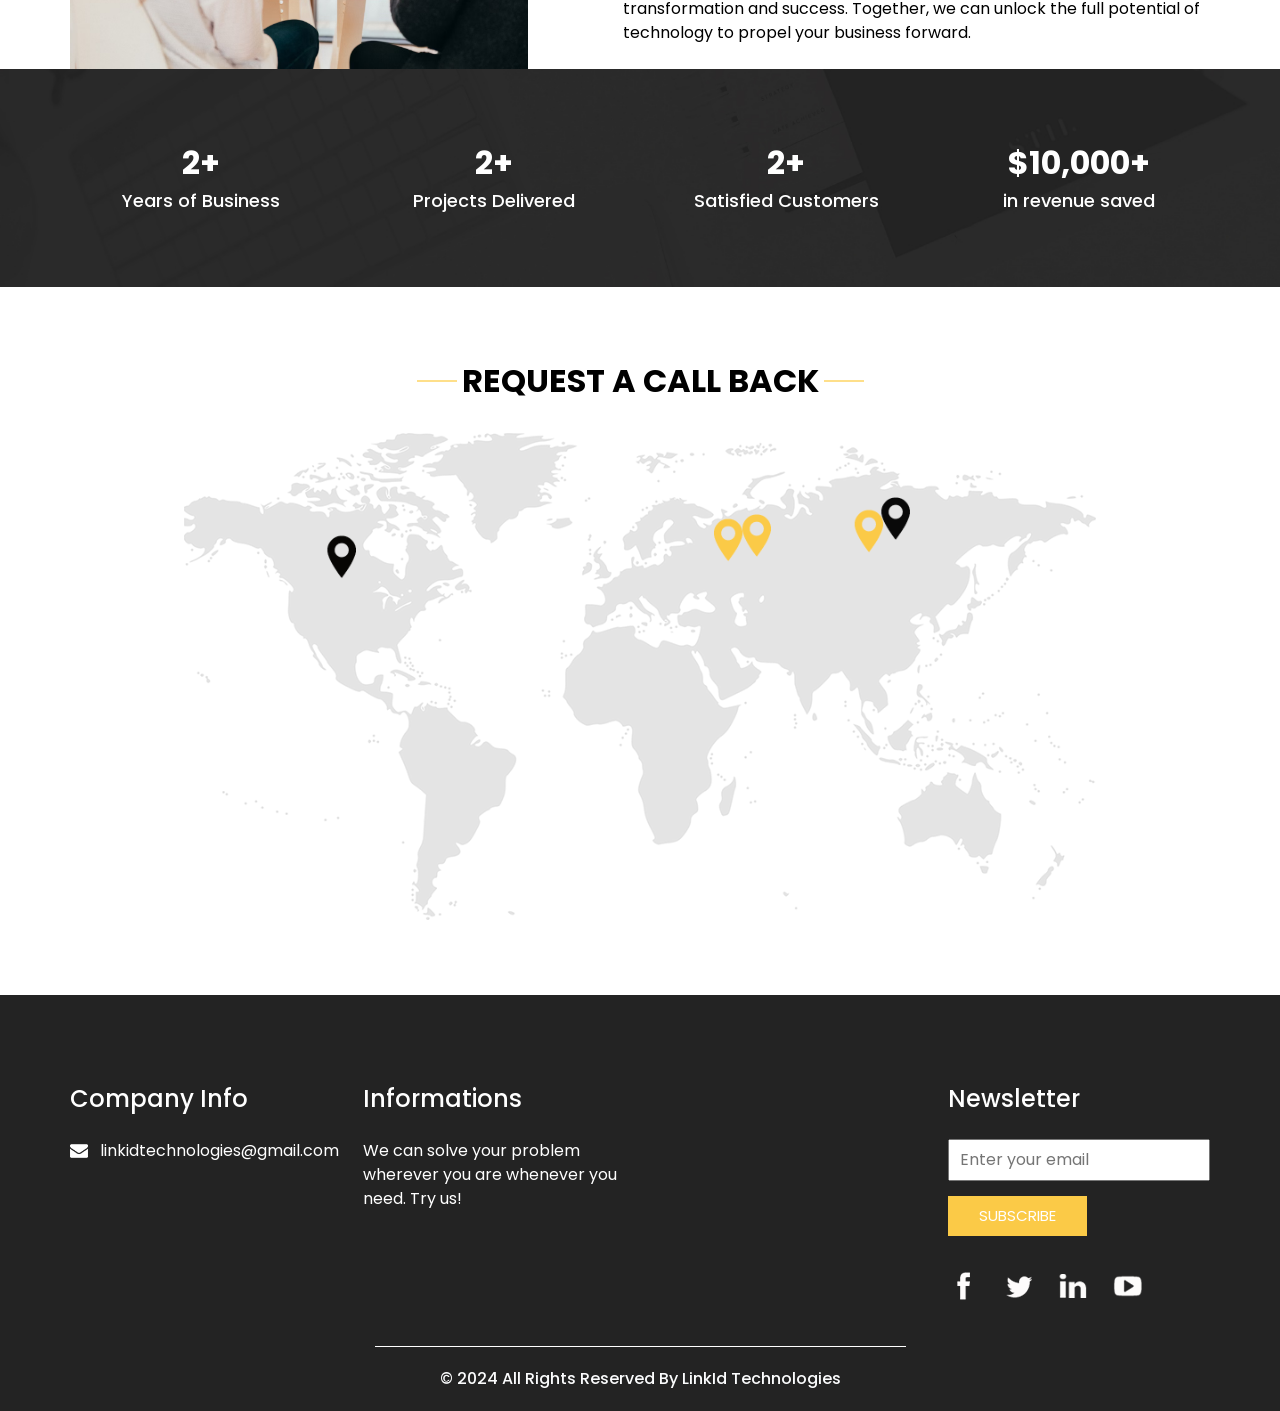
==== commit 4a25dd39: "adding ad sense and removing content" ====
--- a/index.html
+++ b/index.html
@@ -396,7 +396,7 @@
           Request A Call Back
         </h2>
       </div>
-      <div class="">
+      <!-- <div class="">
         <div class="">
           <div class="row">
             <div class="col-md-9 mx-auto">
@@ -424,14 +424,15 @@
             </div>
           </div>
         </div>
-      </div>
+      </div> -->
       <div class="map_img-box">
         <img src="images/map-img.png" alt="">
       </div>
     </div>
   </section>
 
-
+  <script async src="https://pagead2.googlesyndication.com/pagead/js/adsbygoogle.js?client=ca-pub-5070538055350311"
+  crossorigin="anonymous"></script>
   <!-- end contact section -->
 
 
@@ -452,20 +453,20 @@
                 Address
               </p>
             </div> -->
-            <div>
+            <!-- <div>
               <div class="img-box">
                 <img src="images/telephone-white.png" width="12px" alt="">
               </div>
               <p>
                 +55 88 9 9669 2296
               </p>
-            </div>
+            </div> -->
             <div>
               <div class="img-box">
                 <img src="images/envelope-white.png" width="18px" alt="">
               </div>
               <p>
-                linkid-tech@gmail.com
+                linkidtechnologies@gmail.com
               </p>
             </div>
           </div>
@@ -559,7 +560,7 @@
   </section>
 
   <!-- end info_section -->
-
+  
 
   <!-- footer section -->
   <section class="container-fluid footer_section">
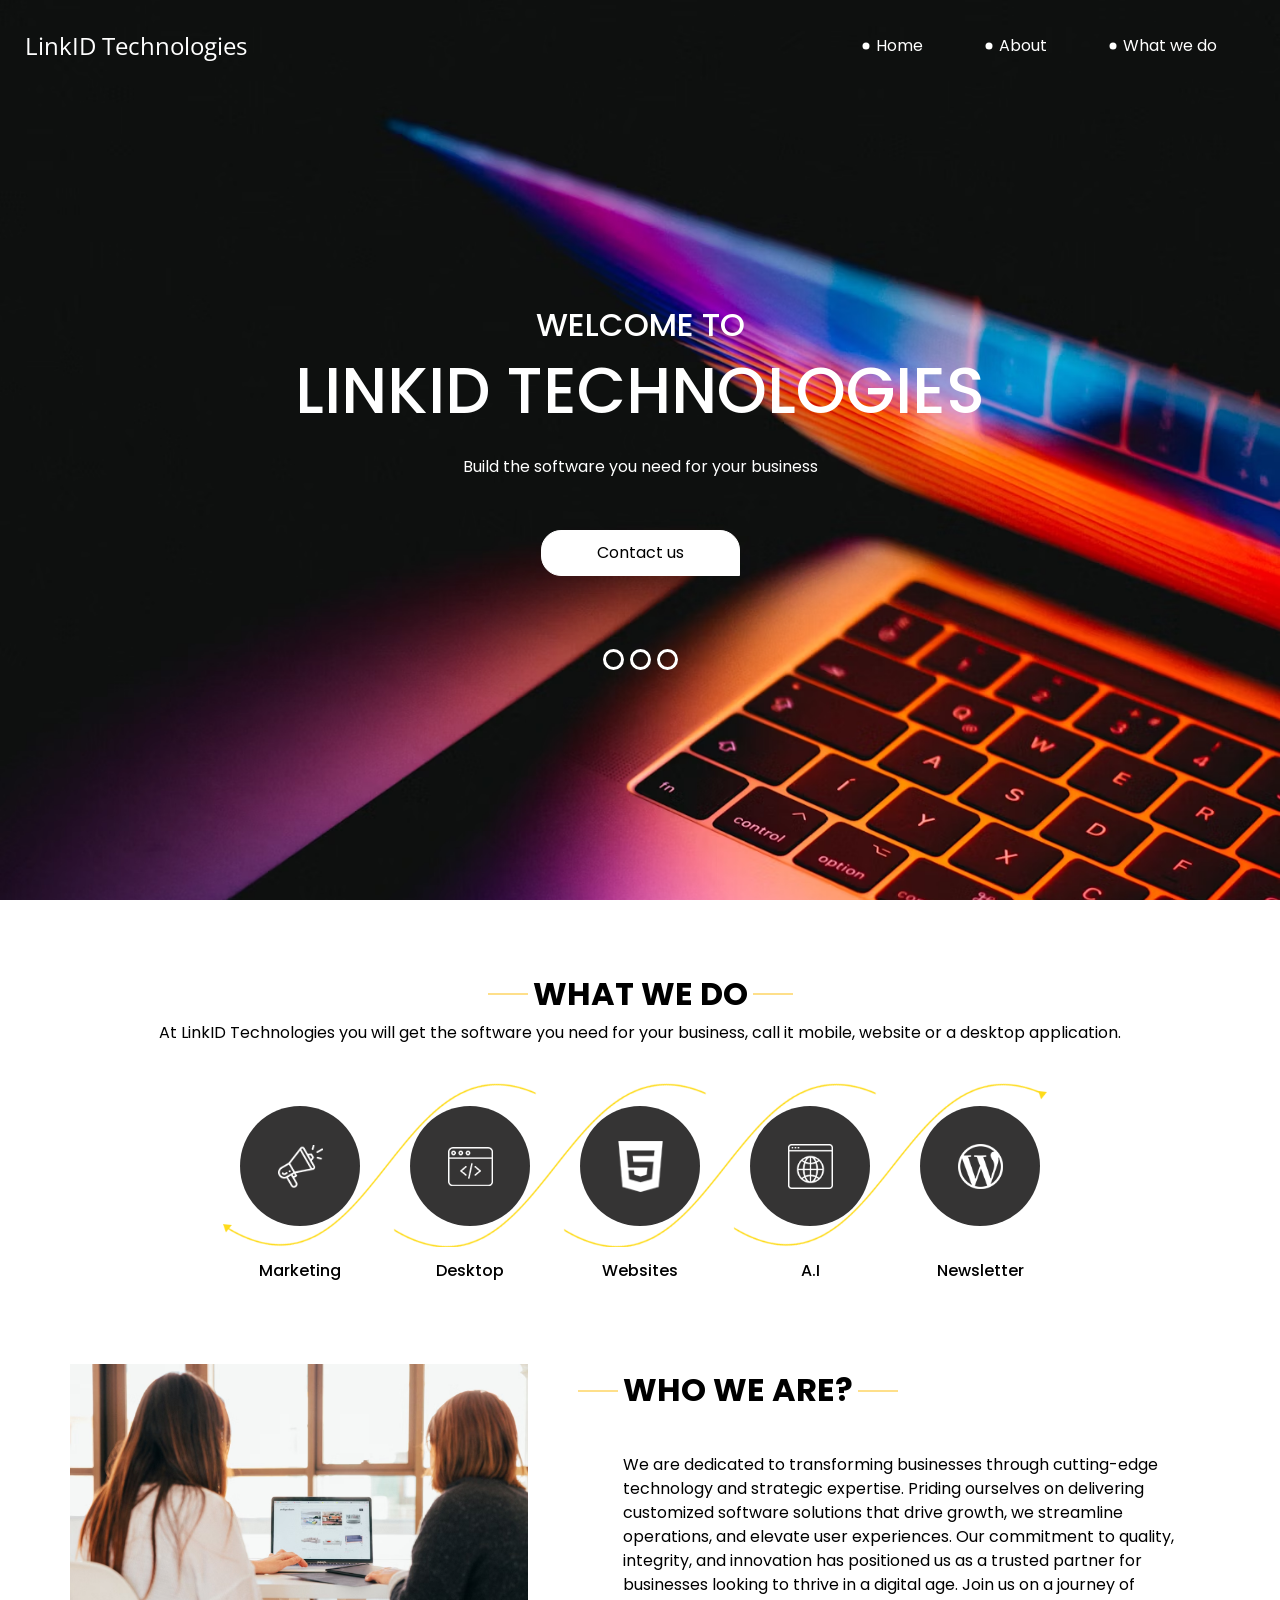
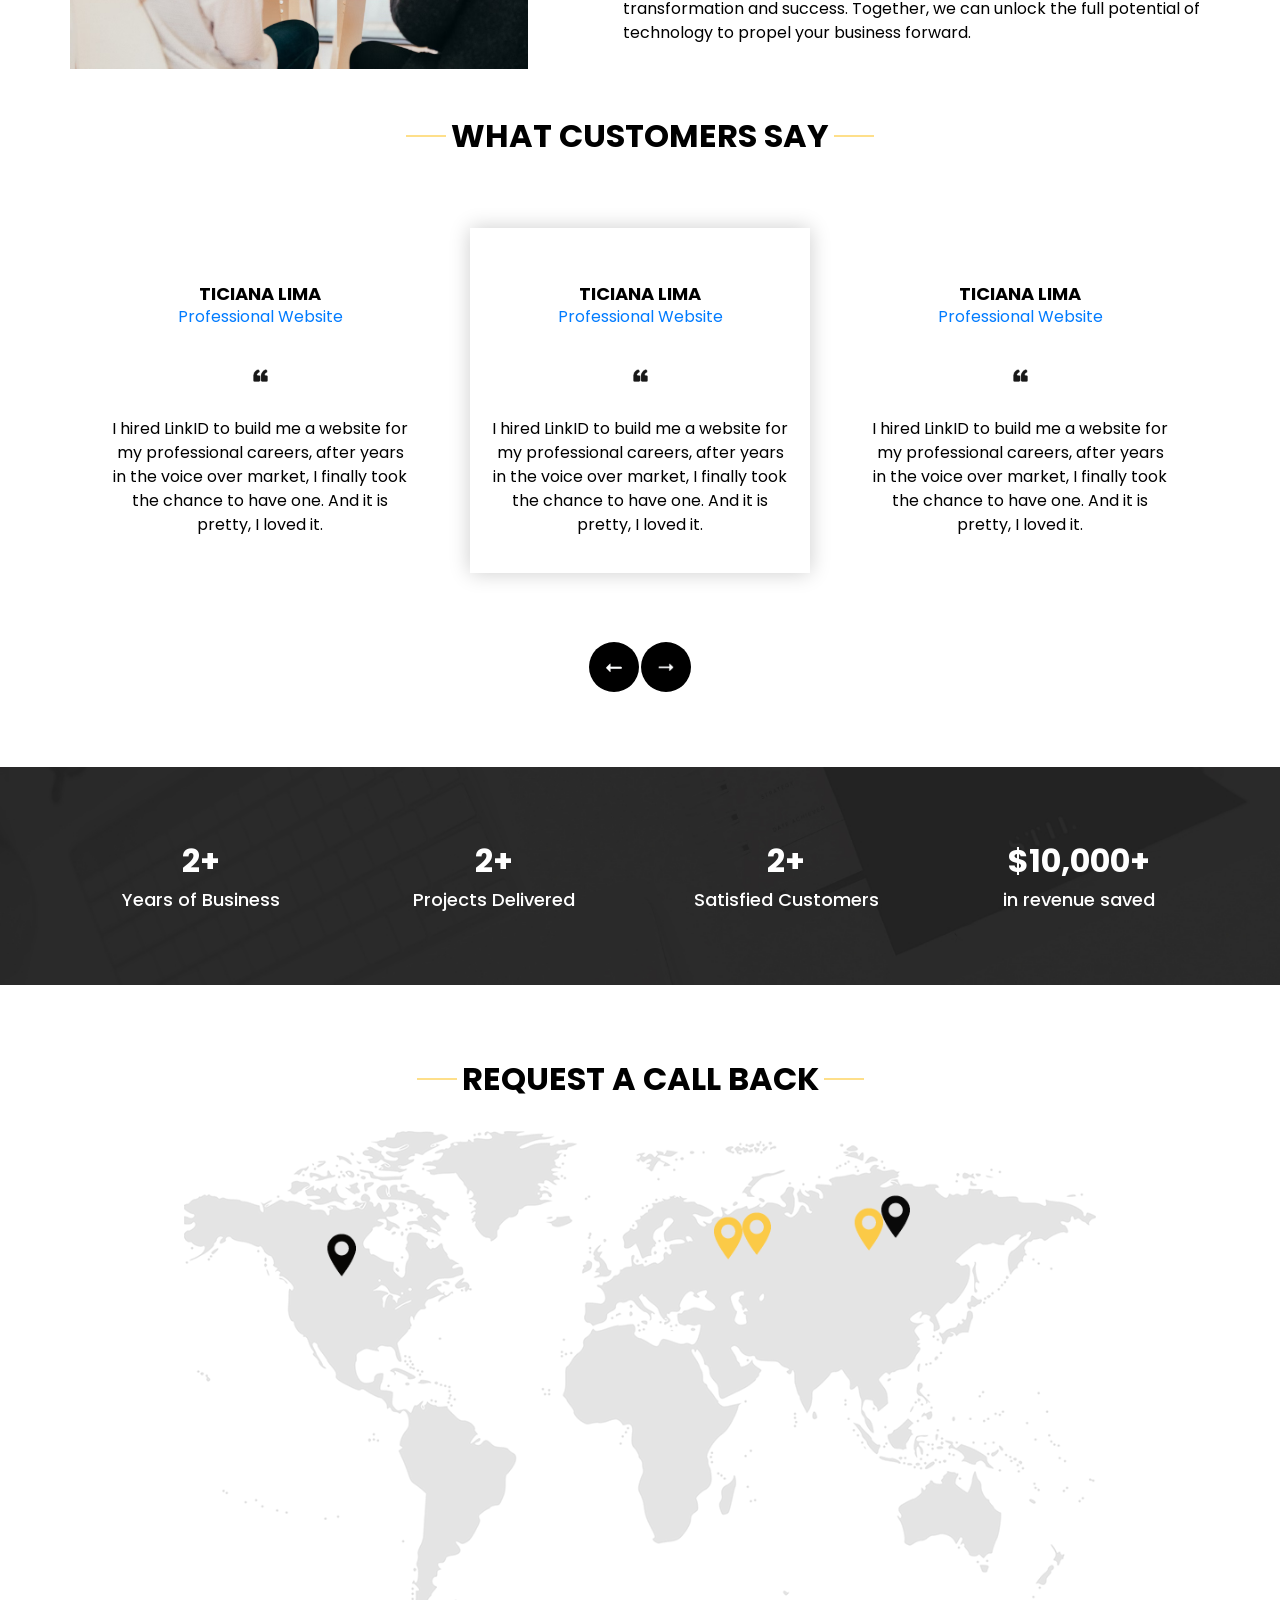
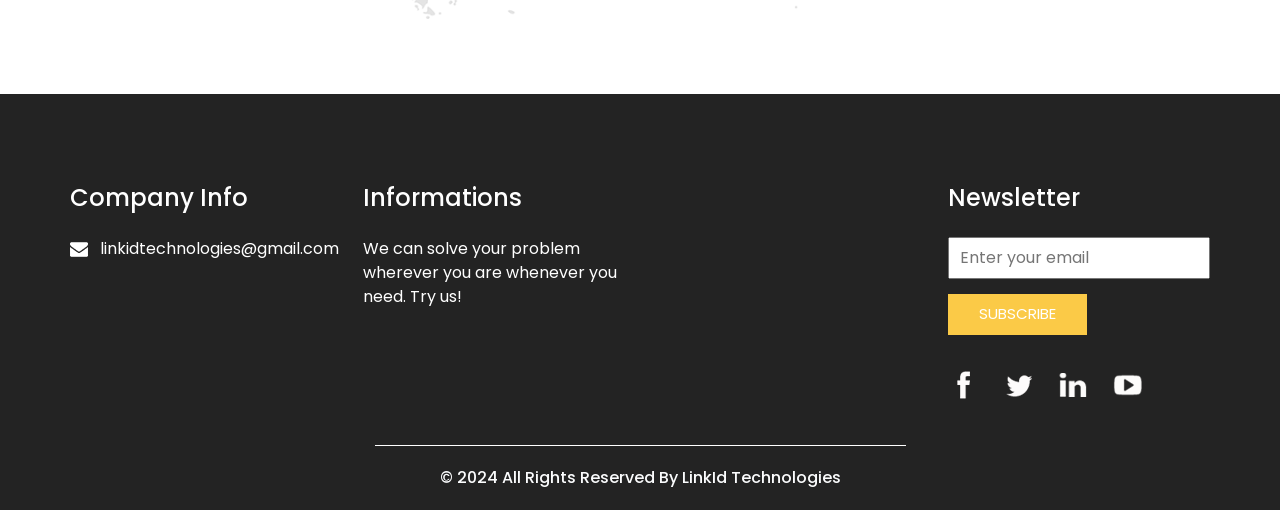
==== commit 3fcb4eee: "adding a customer comment" ====
--- a/index.html
+++ b/index.html
@@ -262,7 +262,8 @@
   <!-- end work section -->
 
   <!-- client section -->
-  <!-- <section class="client_section">
+  <br>  <br> 
+  <section class="client_section">
     <div class="container">
       <div class="heading_container">
         <h2>
@@ -274,7 +275,44 @@
           <div class="item">
             <div class="box">
               <div class="img-box">
-                <img src="images/c-1.png" alt="">
+                <!-- <img src="images/c-1.png" alt=""> -->
+              </div>
+              <div class="detail-box">
+                <h5> Ticiana Lima <br>
+                  <span>
+                    <a href="https://ticianalima.com" target="_blank"> Professional Website </a>
+                  </span>
+                </h5>
+                <img src="images/quote.png" alt="">
+                <p>
+                  I hired LinkID to build me a website for my professional careers, after years in the voice over market, I finally took the chance to have one. And it is pretty, I loved it.
+                </p>
+              </div>
+            </div>
+          </div>
+          <!--
+          <div class="item">
+            <div class="box">
+              <div class="img-box">
+                <img src="images/c-2.png" alt="">
+              </div>
+              <div class="detail-box">
+                <h5> Antheros <br>
+                  <span>
+                    Device Management System
+                  </span>
+                </h5>
+                <img src="images/quote.png" alt="">
+                <p>
+                  We looked out for LinkID for a device management system, the company had a short time notice to develop the software and yet they were capable of doing so. I'm pretty satisfied.
+                </p>
+              </div>
+            </div>
+          </div>
+          <div class="item">
+            <div class="box">
+              <div class="img-box">
+                <img src="images/c-3.png" alt="">
               </div>
               <div class="detail-box">
                 <h5>
@@ -289,49 +327,11 @@
                 </p>
               </div>
             </div>
-          </div>
-          <div class="item">
-            <div class="box">
-              <div class="img-box">
-                <img src="images/c-2.png" alt="">
-              </div>
-              <div class="detail-box">
-                <h5>
-                  Tempor incididunt <br>
-                  <span>
-                    Dipiscing elit
-                  </span>
-                </h5>
-                <img src="images/quote.png" alt="">
-                <p>
-                  Dipiscing elit, sed do eiusmod tempor incididunt ut labore et dolore magna aliqua. Ut enim ad minim
-                </p>
-              </div>
-            </div>
-          </div>
-          <div class="item">
-            <div class="box">
-              <div class="img-box">
-                <img src="images/c-3.png" alt="">
-              </div>
-              <div class="detail-box">
-                <h5>
-                  Tempor incididunt <br>
-                  <span>
-                    Dipiscing elit
-                  </span>
-                </h5>
-                <img src="images/quote.png" alt="">
-                <p>
-                  Dipiscing elit, sed do eiusmod tempor incididunt ut labore et dolore magna aliqua. Ut enim ad minim
-                </p>
-              </div>
-            </div>
-          </div>
+          </div> -->
         </div>
       </div>
     </div>
-  </section> -->
+  </section>
 
   <!-- end client section -->
 
